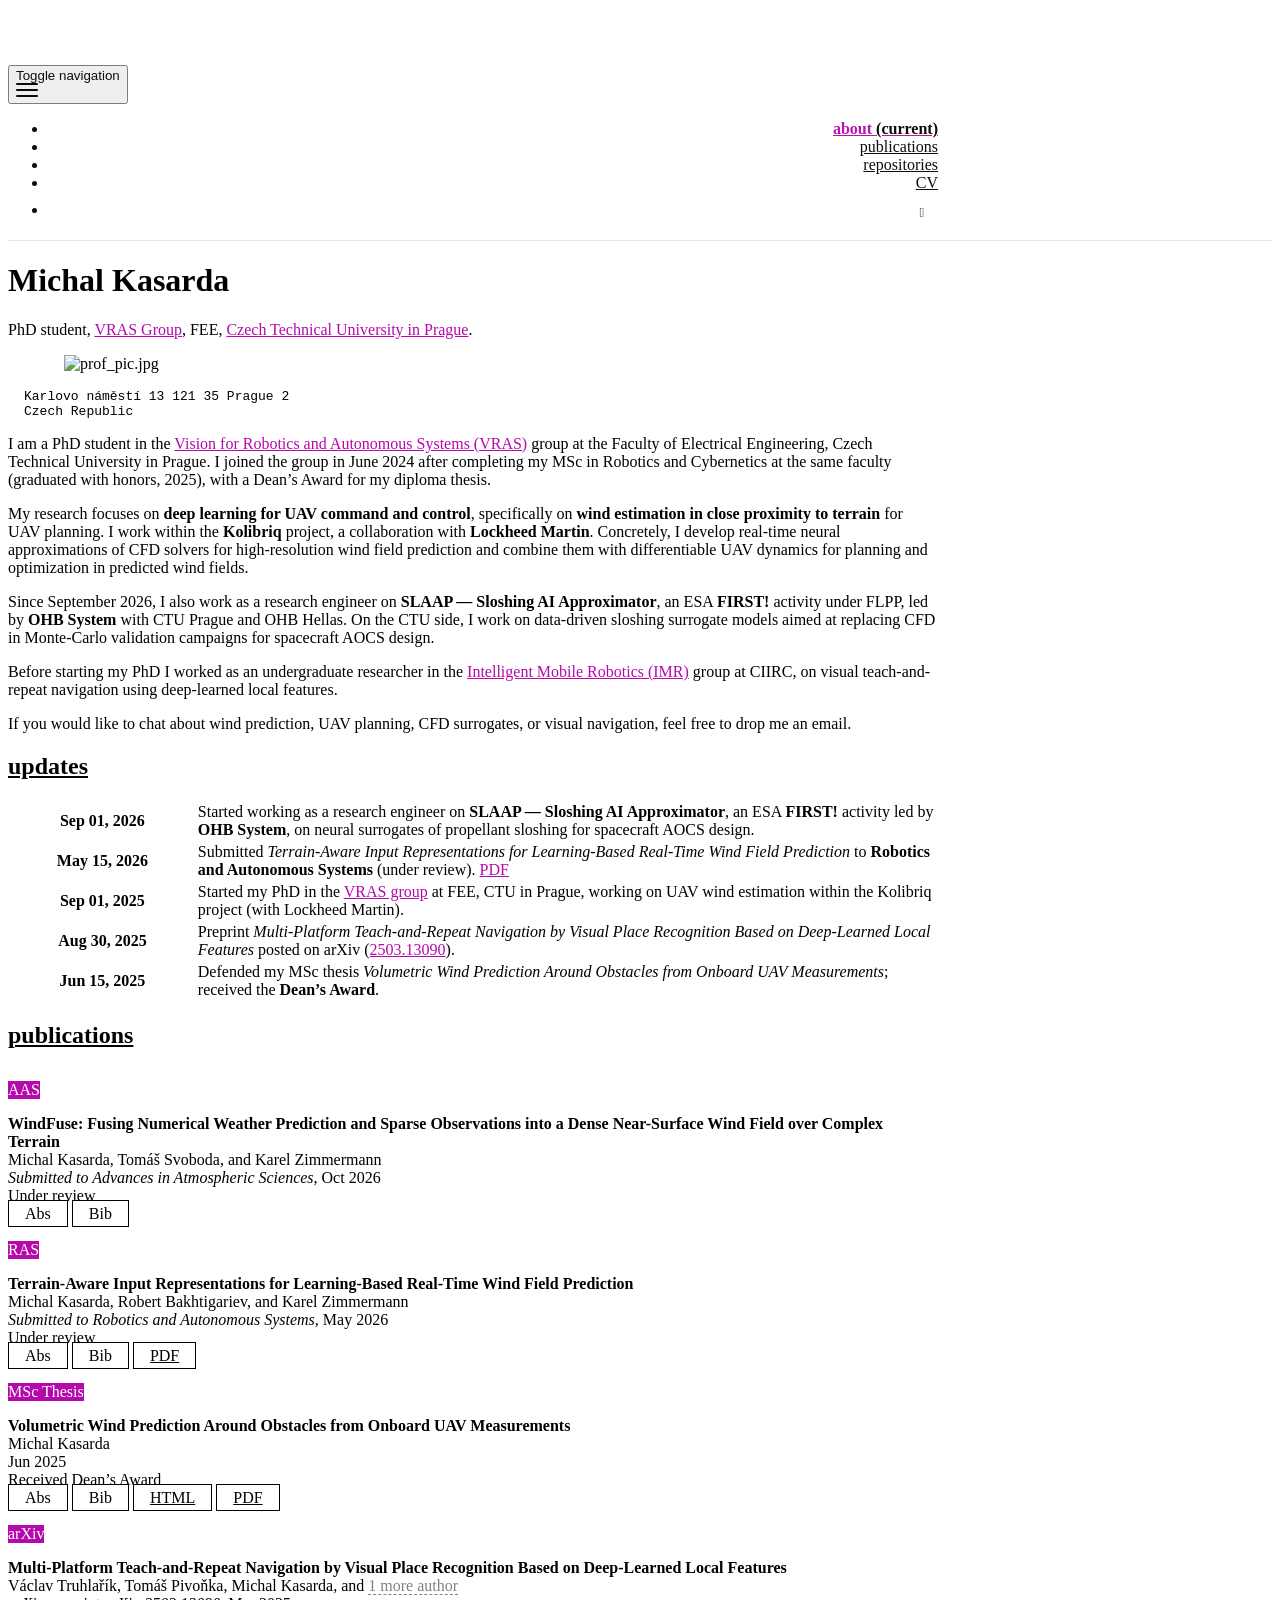
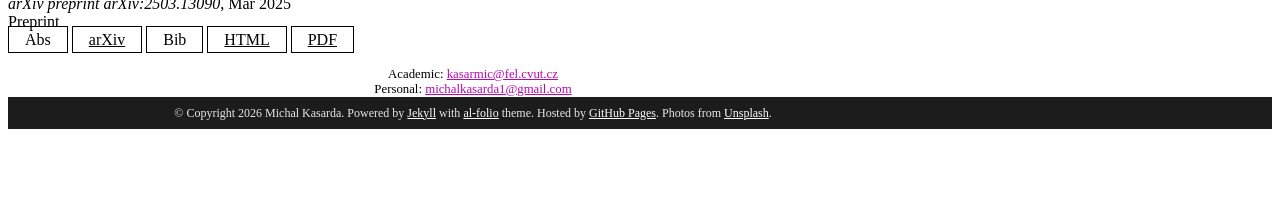
==== index.html @ 133dd602 "Deploying to gh-pages from @ michalkasarda/michalkasarda.github.io@eb714b2d579f7dad4c36d816444ac27ce" ====
<!DOCTYPE html> <html lang="en"> <head> <meta http-equiv="Content-Type" content="text/html; charset=UTF-8"> <meta charset="utf-8"> <meta name="viewport" content="width=device-width, initial-scale=1, shrink-to-fit=no"> <meta http-equiv="X-UA-Compatible" content="IE=edge"> <title> Michal Kasarda </title> <meta name="author" content="Michal Kasarda"> <meta name="description" content="PhD student at CTU Prague (VRAS group). I work on deep learning for UAV wind estimation in close proximity to terrain. "> <meta name="keywords" content="jekyll, jekyll-theme, academic-website, portfolio-website"> <meta http-equiv="Content-Security-Policy" content="default-src 'self'; script-src 'self' 'unsafe-inline' https:; style-src 'self' 'unsafe-inline' https:; img-src 'self' data: https:; font-src 'self' data: https:; media-src 'self' https:; frame-src 'self' https:; connect-src 'self' https:;"> <style>
  :root {
    --max-content-width: 930px;
  }
</style> <link rel="stylesheet" href="/assets/css/tailwind.css?v=50c64c15cbb9fd1ce6056fdb8bcb4b62"> <link defer rel="stylesheet" href="https://cdn.jsdelivr.net/npm/@fortawesome/fontawesome-free@7.2.0/css/all.min.css" integrity="sha256-MVopmdyC2tYTiJ8wlktf0uh0v4NgT+vNdyVFepi7Q0c=" crossorigin="anonymous"> <link defer rel="stylesheet" href="https://cdn.jsdelivr.net/npm/academicons@1.9.5/css/academicons.min.css" integrity="sha256-SzrCOBJbGVFMahewkgjwnApaV2+av1DwMAA+/QGLyZw=" crossorigin="anonymous"> <link defer rel="stylesheet" href="https://cdn.jsdelivr.net/npm/scholar-icons@1.0.3/css/scholar-icons.css" integrity="sha256-VY3hHVj/hNX3fYG6wtbA6TcKJQl7+FthzGSyIB64klY=" crossorigin="anonymous"> <link defer rel="stylesheet" type="text/css" href="https://fonts.googleapis.com/css?family=Roboto:300,400,500,700|Roboto+Slab:100,300,400,500,700|Material+Icons&amp;display=swap"> <link defer rel="stylesheet" href="/assets/css/jekyll-pygments-themes-github.css?v=591dab5a4e56573bf4ef7fd332894c99" media="" id="highlight_theme_light"> <link rel="shortcut icon" href="data:image/svg+xml,&lt;svg%20xmlns=%22http://www.w3.org/2000/svg%22%20viewBox=%220%200%20100%20100%22&gt;&lt;text%20y=%22.9em%22%20font-size=%2290%22&gt;%E2%9A%9B%EF%B8%8F&lt;/text&gt;&lt;/svg&gt;"> <link rel="stylesheet" href="/assets/css/main.css?v=f0b101217084a90093badfe99ff9a7d1"> <link rel="canonical" href="https://michalkasarda.github.io/"> <script src="/assets/js/theme.js?v=7af685e2ba20b37fef545c97b8064050"></script> <link defer rel="stylesheet" href="/assets/css/jekyll-pygments-themes-native.css?v=5847e5ed4a4568527aa6cfab446049ca" media="none" id="highlight_theme_dark"> <script>
    initTheme();
  </script> </head> <body class="fixed-top-nav "> <header> <nav id="navbar" class="navbar navbar-light navbar-expand-sm fixed-top" role="navigation"> <div class="container"> <button class="navbar-toggler collapsed navbar-toggler-main" type="button" data-nav-toggle="navbarNav" aria-controls="navbarNav" aria-expanded="false" aria-label="Toggle navigation"> <span class="sr-only">Toggle navigation</span> <span class="icon-bar top-bar"></span> <span class="icon-bar middle-bar"></span> <span class="icon-bar bottom-bar"></span> </button> <div class="collapse navbar-collapse navbar-collapse-main" id="navbarNav"> <ul class="navbar-nav navbar-menu-list flex-nowrap"> <li class="nav-item active"> <a class="nav-link" href="/">about <span class="sr-only">(current)</span> </a> </li> <li class="nav-item "> <a class="nav-link" href="/publications/">publications </a> </li> <li class="nav-item "> <a class="nav-link" href="/repositories/">repositories </a> </li> <li class="nav-item "> <a class="nav-link" href="/cv/">CV </a> </li> <li class="toggle-container"> <button id="light-toggle" type="button" title="Change theme" aria-label="Change color theme"> <i class="fa-half-sun-moon" id="light-toggle-system"></i> <i class="fa-solid fa-moon" id="light-toggle-dark"></i> <i class="fa-solid fa-sun" id="light-toggle-light"></i> </button> </li> </ul> </div> </div> </nav> <progress id="progress" value="0"> <div class="progress-container"> <span class="progress-bar"></span> </div> </progress> </header> <div class="container mt-5" role="main"> <div class="post"> <header class="post-header"> <h1 class="post-title"> <span class="font-weight-bold">Michal</span> Kasarda </h1> <p class="desc">PhD student, <a href="https://cyber.felk.cvut.cz/research/groups-teams/vras/" rel="external nofollow noopener" target="_blank">VRAS Group</a>, FEE, <a href="https://www.cvut.cz/en" rel="external nofollow noopener" target="_blank">Czech Technical University in Prague</a>.</p> </header> <article> <div class="profile float-right"> <figure> <picture> <source class="responsive-img-srcset" srcset="/assets/img/prof_pic-480.webp 480w,/assets/img/prof_pic-800.webp 800w,/assets/img/prof_pic-1400.webp 1400w," type="image/webp" sizes="(min-width: 930px) 270.0px, (min-width: 576px) 30vw, 95vw"> <img src="/assets/img/prof_pic.jpg?v=5d81c7f927c62423c0f17c6b9c31dbb3" class="img-fluid z-depth-1 rounded" width="100%" height="auto" alt="prof_pic.jpg" loading="eager" onerror="this.onerror=null; document.querySelectorAll('.responsive-img-srcset').forEach(function (n) { n.remove(); });"> </source></picture> </figure> <div class="more-info"> <p>Karlovo náměstí 13</p> <p>121 35 Prague 2</p> <p>Czech Republic</p> </div> </div> <div class="clearfix"> <p>I am a PhD student in the <a href="https://cyber.felk.cvut.cz/research/groups-teams/vras/" rel="external nofollow noopener" target="_blank">Vision for Robotics and Autonomous Systems (VRAS)</a> group at the Faculty of Electrical Engineering, Czech Technical University in Prague. I joined the group in June 2024 after completing my MSc in Robotics and Cybernetics at the same faculty (graduated with honors, 2025), with a Dean’s Award for my diploma thesis.</p> <p>My research focuses on <strong>deep learning for UAV command and control</strong>, specifically on <strong>wind estimation in close proximity to terrain</strong> for UAV planning. I work within the <strong>Kolibriq</strong> project, a collaboration with <strong>Lockheed Martin</strong>. Concretely, I develop real-time neural approximations of CFD solvers for high-resolution wind field prediction and combine them with differentiable UAV dynamics for planning and optimization in predicted wind fields.</p> <p>Since September 2026, I also work as a research engineer on <strong>SLAAP — Sloshing AI Approximator</strong>, an ESA <strong>FIRST!</strong> activity under FLPP, led by <strong>OHB System</strong> with CTU Prague and OHB Hellas. On the CTU side, I work on data-driven sloshing surrogate models aimed at replacing CFD in Monte-Carlo validation campaigns for spacecraft AOCS design.</p> <p>Before starting my PhD I worked as an undergraduate researcher in the <a href="https://imr.ciirc.cvut.cz/" rel="external nofollow noopener" target="_blank">Intelligent Mobile Robotics (IMR)</a> group at CIIRC, on visual teach-and-repeat navigation using deep-learned local features.</p> <p>If you would like to chat about wind prediction, UAV planning, CFD surrogates, or visual navigation, feel free to drop me an email.</p> </div> <h2> <a href="/news/" style="color: inherit">updates</a> </h2> <div class="news"> <div class="table-responsive" style="max-height: 60vw"> <table class="table table-sm table-borderless"> <tr> <th scope="row" style="width: 20%">Sep 01, 2026</th> <td> Started working as a research engineer on <strong>SLAAP — Sloshing AI Approximator</strong>, an ESA <strong>FIRST!</strong> activity led by <strong>OHB System</strong>, on neural surrogates of propellant sloshing for spacecraft AOCS design. </td> </tr> <tr> <th scope="row" style="width: 20%">May 15, 2026</th> <td> Submitted <em>Terrain-Aware Input Representations for Learning-Based Real-Time Wind Field Prediction</em> to <strong>Robotics and Autonomous Systems</strong> (under review). <a href="/assets/pdf/kasarda2026_terrain_aware_wind_features.pdf">PDF</a> </td> </tr> <tr> <th scope="row" style="width: 20%">Sep 01, 2025</th> <td> Started my PhD in the <a href="https://cyber.felk.cvut.cz/research/groups-teams/vras/" rel="external nofollow noopener" target="_blank">VRAS group</a> at FEE, CTU in Prague, working on UAV wind estimation within the Kolibriq project (with Lockheed Martin). </td> </tr> <tr> <th scope="row" style="width: 20%">Aug 30, 2025</th> <td> Preprint <em>Multi-Platform Teach-and-Repeat Navigation by Visual Place Recognition Based on Deep-Learned Local Features</em> posted on arXiv (<a href="https://arxiv.org/abs/2503.13090" rel="external nofollow noopener" target="_blank">2503.13090</a>). </td> </tr> <tr> <th scope="row" style="width: 20%">Jun 15, 2025</th> <td> Defended my MSc thesis <em>Volumetric Wind Prediction Around Obstacles from Onboard UAV Measurements</em>; received the <strong>Dean’s Award</strong>. </td> </tr> </table> </div> </div> <h2> <a href="/publications/" style="color: inherit">publications</a> </h2> <div class="publications"> <ol class="bibliography"> <li> <div class="row"> <div class="col col-sm-2 abbr"> <abbr class="badge rounded w-100">AAS</abbr> </div> <div id="kasarda2026windfuse" class="col-sm-8"> <div class="title">WindFuse: Fusing Numerical Weather Prediction and Sparse Observations into a Dense Near-Surface Wind Field over Complex Terrain</div> <div class="author"> Michal Kasarda, Tomáš Svoboda, and Karel Zimmermann </div> <div class="periodical"> <em>Submitted to Advances in Atmospheric Sciences</em>, Oct 2026 </div> <div class="periodical"> Under review </div> <div class="links"> <a class="abstract btn btn-sm z-depth-0" role="button">Abs</a> <a class="bibtex btn btn-sm z-depth-0" role="button">Bib</a> </div> <div class="abstract hidden"> <p>Near-surface winds over complex terrain remain challenging to predict accurately because kilometre-scale numerical weather prediction (NWP) models smooth out terrain-induced flow features, including ridge acceleration, wake formation, and channelling. Downscaling methods recover finer-scale terrain effects but inherit background forecast errors, while observation-based interpolation is limited by sparse measurements. This paper introduces WindFuse, a framework that combines numerical forecasts with local observations to reconstruct wind fields over areas spanning a few kilometres. A neural-network surrogate of computational fluid dynamics (CFD) maps terrain and forecast inflow to a dense, time-averaged, three-dimensional wind field within seconds on an embedded GPU. Exploiting the surrogate’s differentiability, WindFuse optimizes two inflow parameters, a wind-speed scaling factor and a wind-direction rotation, using gradient descent to minimize a three-dimensional variational (3D-Var)-type cost function balancing observational misfit against departures from the background forecast, weighted by ensemble spread. WindFuse is evaluated using synthetic CFD benchmarks, 79 days of observations from the 2017 Perdigão field campaign, and two airborne datasets.</p> </div> <div class="bibtex hidden"> <figure class="highlight"><pre><code class="language-bibtex" data-lang="bibtex"><span class="nc">@article</span><span class="p">{</span><span class="nl">kasarda2026windfuse</span><span class="p">,</span>
  <span class="na">title</span> <span class="p">=</span> <span class="s">{WindFuse: Fusing Numerical Weather Prediction and Sparse Observations into a Dense Near-Surface Wind Field over Complex Terrain}</span><span class="p">,</span>
  <span class="na">author</span> <span class="p">=</span> <span class="s">{Kasarda, Michal and Svoboda, Tom{\'a}{\v{s}} and Zimmermann, Karel}</span><span class="p">,</span>
  <span class="na">year</span> <span class="p">=</span> <span class="s">{2026}</span><span class="p">,</span>
  <span class="na">month</span> <span class="p">=</span> <span class="nv">oct</span><span class="p">,</span>
  <span class="na">journal</span> <span class="p">=</span> <span class="s">{Submitted to Advances in Atmospheric Sciences}</span><span class="p">,</span>
  <span class="na">note</span> <span class="p">=</span> <span class="s">{Under review}</span>
<span class="p">}</span></code></pre></figure> </div> </div> </div> </li> <li> <div class="row"> <div class="col col-sm-2 abbr"> <abbr class="badge rounded w-100">RAS</abbr> </div> <div id="kasarda2026terrain" class="col-sm-8"> <div class="title">Terrain-Aware Input Representations for Learning-Based Real-Time Wind Field Prediction</div> <div class="author"> Michal Kasarda, Robert Bakhtigariev, and Karel Zimmermann </div> <div class="periodical"> <em>Submitted to Robotics and Autonomous Systems</em>, May 2026 </div> <div class="periodical"> Under review </div> <div class="links"> <a class="abstract btn btn-sm z-depth-0" role="button">Abs</a> <a class="bibtex btn btn-sm z-depth-0" role="button">Bib</a> <a href="/assets/pdf/kasarda2026_terrain_aware_wind_features.pdf" class="btn btn-sm z-depth-0" role="button">PDF</a> </div> <div class="abstract hidden"> <p>Real-time, high-resolution wind field estimation is critical for autonomous UAV operation in complex near-ground environments. We propose two complementary input features for learning-based wind prediction: a flow incidence angle feature encoding the angular relationship between the incoming wind direction and the local terrain gradient, and a polar representation providing a continuous angular encoding of wind velocity. These features are architecture-agnostic and introduce an inductive bias that improves prediction accuracy with negligible computational overhead. We evaluate the proposed features on 3DNN, FNO, U-FNO, and U-Net across CFD simulations, UAV flight trajectories, and three near-surface mast campaigns. The flow incidence angle matches or improves the baseline on essentially every metric across all four architectures and all three settings; the polar encoding delivers larger gains on CFD and on the in-distribution Perdigão mast campaign but is sensitive to terrain-scale shift on the smaller Bolund and Askervein campaigns.</p> </div> <div class="bibtex hidden"> <figure class="highlight"><pre><code class="language-bibtex" data-lang="bibtex"><span class="nc">@article</span><span class="p">{</span><span class="nl">kasarda2026terrain</span><span class="p">,</span>
  <span class="na">title</span> <span class="p">=</span> <span class="s">{Terrain-Aware Input Representations for Learning-Based Real-Time Wind Field Prediction}</span><span class="p">,</span>
  <span class="na">author</span> <span class="p">=</span> <span class="s">{Kasarda, Michal and Bakhtigariev, Robert and Zimmermann, Karel}</span><span class="p">,</span>
  <span class="na">year</span> <span class="p">=</span> <span class="s">{2026}</span><span class="p">,</span>
  <span class="na">month</span> <span class="p">=</span> <span class="nv">may</span><span class="p">,</span>
  <span class="na">journal</span> <span class="p">=</span> <span class="s">{Submitted to Robotics and Autonomous Systems}</span><span class="p">,</span>
  <span class="na">note</span> <span class="p">=</span> <span class="s">{Under review}</span>
<span class="p">}</span></code></pre></figure> </div> </div> </div> </li> <li> <div class="row"> <div class="col col-sm-2 abbr"> <abbr class="badge rounded w-100">MSc Thesis</abbr> </div> <div id="kasarda2025volumetric" class="col-sm-8"> <div class="title">Volumetric Wind Prediction Around Obstacles from Onboard UAV Measurements</div> <div class="author"> Michal Kasarda </div> <div class="periodical"> Jun 2025 </div> <div class="periodical"> Received Dean’s Award </div> <div class="links"> <a class="abstract btn btn-sm z-depth-0" role="button">Abs</a> <a class="bibtex btn btn-sm z-depth-0" role="button">Bib</a> <a href="https://dspace.cvut.cz/entities/publication/aac5073c-262e-4974-aaa8-a8f4b8ee7bde" class="btn btn-sm z-depth-0" role="button" rel="external nofollow noopener" target="_blank">HTML</a> <a href="https://dspace.cvut.cz/entities/publication/aac5073c-262e-4974-aaa8-a8f4b8ee7bde" class="btn btn-sm z-depth-0" role="button" rel="external nofollow noopener" target="_blank">PDF</a> </div> <div class="abstract hidden"> <p>Real-time neural approximation of CFD solvers for high-resolution urban wind field prediction. Includes a fully differentiable UAV dynamics and control model for planning and optimization in predicted wind fields.</p> </div> <div class="bibtex hidden"> <figure class="highlight"><pre><code class="language-bibtex" data-lang="bibtex"><span class="nc">@mastersthesis</span><span class="p">{</span><span class="nl">kasarda2025volumetric</span><span class="p">,</span>
  <span class="na">title</span> <span class="p">=</span> <span class="s">{Volumetric Wind Prediction Around Obstacles from Onboard UAV Measurements}</span><span class="p">,</span>
  <span class="na">author</span> <span class="p">=</span> <span class="s">{Kasarda, Michal}</span><span class="p">,</span>
  <span class="na">year</span> <span class="p">=</span> <span class="s">{2025}</span><span class="p">,</span>
  <span class="na">month</span> <span class="p">=</span> <span class="nv">jun</span><span class="p">,</span>
  <span class="na">school</span> <span class="p">=</span> <span class="s">{Faculty of Electrical Engineering, Czech Technical University in Prague}</span><span class="p">,</span>
  <span class="na">type</span> <span class="p">=</span> <span class="s">{Master's thesis}</span><span class="p">,</span>
  <span class="na">note</span> <span class="p">=</span> <span class="s">{Received Dean's Award}</span><span class="p">,</span>
<span class="p">}</span></code></pre></figure> </div> </div> </div> </li> <li> <div class="row"> <div class="col col-sm-2 abbr"> <abbr class="badge rounded w-100">arXiv</abbr> </div> <div id="truhlarik2025teachrepeat" class="col-sm-8"> <div class="title">Multi-Platform Teach-and-Repeat Navigation by Visual Place Recognition Based on Deep-Learned Local Features</div> <div class="author"> Václav Truhlařík, Tomáš Pivoňka, Michal Kasarda, and <span class="more-authors" title="click to view 1 more author" onclick=" var element=this; element.setAttribute('title', ''); var more_authors_text=element.textContent == '1 more author' ? 'Libor Přeučil' : '1 more author'; var cursorPosition=0; var textAdder=setInterval(function(){ element.innerHTML = more_authors_text.substring(0, cursorPosition + 1); if (++cursorPosition == more_authors_text.length){ clearInterval(textAdder); } }, '10'); ">1 more author</span> </div> <div class="periodical"> <em>arXiv preprint arXiv:2503.13090</em>, Mar 2025 </div> <div class="periodical"> Preprint </div> <div class="links"> <a class="abstract btn btn-sm z-depth-0" role="button">Abs</a> <a href="http://arxiv.org/abs/2503.13090" class="btn btn-sm z-depth-0" role="button" rel="external nofollow noopener" target="_blank">arXiv</a> <a class="bibtex btn btn-sm z-depth-0" role="button">Bib</a> <a href="https://arxiv.org/abs/2503.13090" class="btn btn-sm z-depth-0" role="button" rel="external nofollow noopener" target="_blank">HTML</a> <a href="https://arxiv.org/pdf/2503.13090v1" class="btn btn-sm z-depth-0" role="button" rel="external nofollow noopener" target="_blank">PDF</a> </div> <div class="abstract hidden"> <p>A teach-and-repeat navigation method that introduces a novel approach for computing lateral and rotational offsets between the current image captured from the robot’s pose and the query image, evaluated across multiple robotic platforms operating outdoors.</p> </div> <div class="bibtex hidden"> <figure class="highlight"><pre><code class="language-bibtex" data-lang="bibtex"><span class="nc">@article</span><span class="p">{</span><span class="nl">truhlarik2025teachrepeat</span><span class="p">,</span>
  <span class="na">title</span> <span class="p">=</span> <span class="s">{Multi-Platform Teach-and-Repeat Navigation by Visual Place Recognition Based on Deep-Learned Local Features}</span><span class="p">,</span>
  <span class="na">author</span> <span class="p">=</span> <span class="s">{Truhla{\v{r}}{\'i}k, V{\'a}clav and Pivo{\v{n}}ka, Tom{\'a}{\v{s}} and Kasarda, Michal and P{\v{r}}eu{\v{c}}il, Libor}</span><span class="p">,</span>
  <span class="na">year</span> <span class="p">=</span> <span class="s">{2025}</span><span class="p">,</span>
  <span class="na">month</span> <span class="p">=</span> <span class="nv">mar</span><span class="p">,</span>
  <span class="na">journal</span> <span class="p">=</span> <span class="s">{arXiv preprint arXiv:2503.13090}</span><span class="p">,</span>
  <span class="na">archiveprefix</span> <span class="p">=</span> <span class="s">{arXiv}</span><span class="p">,</span>
  <span class="na">primaryclass</span> <span class="p">=</span> <span class="s">{cs.RO}</span><span class="p">,</span>
  <span class="na">note</span> <span class="p">=</span> <span class="s">{Preprint}</span>
<span class="p">}</span></code></pre></figure> </div> </div> </div> </li> </ol> </div> <div class="social"> <div class="contact-icons"> <a href="/assets/pdf/cv.pdf" title="Cv pdf"><i class="ai ai-cv"></i></a> <a href="mailto:kasarmic@fel.cvut.cz" title="Email"><i class="fa-solid fa-envelope"></i></a> <a href="https://github.com/michalkasarda" title="Github username" rel="external nofollow noopener" target="_blank"><i class="fa-brands fa-github"></i></a> <a href="https://orcid.org/0009-0004-1468-2409" title="Orcid id" rel="external nofollow noopener" target="_blank"><i class="ai ai-orcid"></i></a> <a href="https://www.linkedin.com/in/michal-kasarda-b1a12b397" title="Linkedin username" rel="external nofollow noopener" target="_blank"><i class="fa-brands fa-linkedin"></i></a> <a href="/feed.xml" title="Rss icon"><i class="fa-solid fa-square-rss"></i></a> </div> <div class="contact-note">Academic: <a href="mailto:kasarmic@fel.cvut.cz">kasarmic@fel.cvut.cz</a><br> Personal: <a href="mailto:michalkasarda1@gmail.com">michalkasarda1@gmail.com</a> </div> </div> </article> </div> </div> <footer class="fixed-bottom" role="contentinfo"> <div class="container mt-0"> © Copyright 2026 Michal Kasarda. Powered by <a href="https://jekyllrb.com/" target="_blank" rel="external nofollow noopener">Jekyll</a> with <a href="https://github.com/alshedivat/al-folio" rel="external nofollow noopener" target="_blank">al-folio</a> theme. Hosted by <a href="https://pages.github.com/" target="_blank" rel="external nofollow noopener">GitHub Pages</a>. Photos from <a href="https://unsplash.com" target="_blank" rel="external nofollow noopener">Unsplash</a>. </div> </footer> <script>
  window.alFolio = {
    compatBootstrap: false
  };
</script> <script src="/assets/js/nav-toggle.js?v=141bd79a73ebc0f0b6ea58e440ae79fc"></script> <script defer src="https://cdn.jsdelivr.net/npm/masonry-layout@4.2.2/dist/masonry.pkgd.min.js" integrity="sha256-Nn1q/fx0H7SNLZMQ5Hw5JLaTRZp0yILA/FRexe19VdI=" crossorigin="anonymous"></script> <script defer src="https://cdn.jsdelivr.net/npm/imagesloaded@5.0.0/imagesloaded.pkgd.min.js" integrity="sha256-htrLFfZJ6v5udOG+3kNLINIKh2gvoKqwEhHYfTTMICc=" crossorigin="anonymous"></script> <script defer src="/assets/js/masonry.js?v=e49affc7bd2646f6acdad1dbe02c2359" type="text/javascript"></script> <script defer type="text/javascript" id="MathJax-script" src="https://cdn.jsdelivr.net/npm/mathjax@3.2.2/es5/tex-mml-chtml.js" integrity="sha256-MASABpB4tYktI2Oitl4t+78w/lyA+D7b/s9GEP0JOGI=" crossorigin="anonymous"></script> <script src="/assets/al_math/js/mathjax-setup.js"></script> <script defer src="https://cdnjs.cloudflare.com/polyfill/v3/polyfill.min.js?features=es6" crossorigin="anonymous"></script> <script src="/assets/js/tooltips-setup.js?v=fe487e99db6c43751e6e7bdb2d6a0611"></script> <script src="/assets/js/no_defer.js?v=53b1b1a645525975c963ce8bf8bfefcf"></script> <script defer src="/assets/js/common.js?v=87baac90f765f2f3362dcf6aaf312a8a"></script> <script defer src="/assets/js/copy_code.js?v=c8a01c11a92744d44b093fc3bda915df" type="text/javascript"></script> <script defer src="/assets/js/jupyter_new_tab.js?v=896d254890d9b47f0281f63bfccf0dee"></script> <script async src="https://d1bxh8uas1mnw7.cloudfront.net/assets/embed.js"></script> <script async src="https://badge.dimensions.ai/badge.js"></script> <script defer src="https://cdn.jsdelivr.net/npm/medium-zoom@1.1.0/dist/medium-zoom.min.js" integrity="sha256-ZgMyDAIYDYGxbcpJcfUnYwNevG/xi9OHKaR/8GK+jWc=" crossorigin="anonymous"></script> <script defer src="/assets/al_img_tools/js/zoom.js"></script> <script defer src="/assets/js/progress-bar.js?v=499464c5c63ced6cf7ad62509f1e2610" type="text/javascript"></script> <script src="https://cdn.jsdelivr.net/npm/vanilla-back-to-top@7.2.1/dist/vanilla-back-to-top.min.js" integrity="sha256-uMJJ3EoTyfRBoTbR+lrfu1uRQ87RZG8AR3cVNuQVeFg=" crossorigin="anonymous"></script> <script>
    addBackToTop();
  </script> </body> </html>
---- assets/css/main.css ----
﻿:root{color-scheme:light;--global-bg-color: #ffffff;--global-code-bg-color: rgba(181, 9, 172, 0.05);--global-text-color: #000000;--global-text-color-light: #828282;--global-theme-color: #b509ac;--global-hover-color: #b509ac;--global-hover-text-color: #ffffff;--global-footer-bg-color: #1c1c1d;--global-footer-text-color: #e8e8e8;--global-footer-link-color: #ffffff;--global-distill-app-color: #828282;--global-divider-color: rgba(0, 0, 0, 0.1);--global-card-bg-color: #ffffff;--global-highlight-color: #b71c1c;--global-back-to-top-bg-color: rgba( 0, 0, 0, 0.4 );--global-back-to-top-text-color: #ffffff;--global-newsletter-bg-color: #ffffff;--global-newsletter-text-color: #000000;--global-tip-block: #42b983;--global-tip-block-bg: #e2f5ec;--global-tip-block-text: #215d42;--global-tip-block-title: #359469;--global-warning-block: #e7c000;--global-warning-block-bg: #fff8d8;--global-warning-block-text: #6b5900;--global-warning-block-title: #b29400;--global-danger-block: #c00;--global-danger-block-bg: #ffe0e0;--global-danger-block-text: #600;--global-danger-block-title: #c00}:root #light-toggle-system{display:inline-block}:root #light-toggle-dark{display:none}:root #light-toggle-light{display:none}html[data-theme=dark]{color-scheme:dark;--global-bg-color: #1c1c1d;--global-code-bg-color: #2c3237;--global-text-color: #e8e8e8;--global-text-color-light: #828282;--global-theme-color: #2698ba;--global-hover-color: #2698ba;--global-hover-text-color: #ffffff;--global-footer-bg-color: #e8e8e8;--global-footer-text-color: #1c1c1d;--global-footer-link-color: #000000;--global-distill-app-color: #e8e8e8;--global-divider-color: #424246;--global-card-bg-color: #212529;--global-back-to-top-bg-color: rgba( 255, 255, 255, 0.5 );--global-back-to-top-text-color: #000000;--global-newsletter-bg-color: #e8e8e8;--global-newsletter-text-color: #1c1c1d;--global-tip-block: #42b983;--global-tip-block-bg: #215d42;--global-tip-block-text: #beffe2;--global-tip-block-title: #e2f5ec;--global-warning-block: #e7c000;--global-warning-block-bg: #6b5900;--global-warning-block-text: #fff2af;--global-warning-block-title: #fff8d8;--global-danger-block: #c00;--global-danger-block-bg: #600;--global-danger-block-text: #ffb9b9;--global-danger-block-title: #ffe0e0}html[data-theme-setting=dark] #light-toggle-system{display:none}html[data-theme-setting=dark] #light-toggle-dark{display:inline-block}html[data-theme-setting=dark] #light-toggle-light{display:none}html[data-theme-setting=light] #light-toggle-system{display:none}html[data-theme-setting=light] #light-toggle-dark{display:none}html[data-theme-setting=light] #light-toggle-light{display:inline-block}.fa-half-sun-moon{position:relative;display:inline-block;--fa-font: var(--fa-font-solid);speak:none;font-style:normal;font-variant:normal;text-rendering:auto;-webkit-font-smoothing:antialiased;-moz-osx-font-smoothing:grayscale;width:1em;height:1em}.fa-half-sun-moon::before,.fa-half-sun-moon::after{content:"";position:absolute;inset:0;top:-0.5px;bottom:-0.5px;text-align:center;line-height:1em;clip-path:polygon(0 0, 100% 0, 100% 100%, 0 100%);font:var(--fa-font)}.fa-half-sun-moon::before{content:"";color:var(--global-text-color);clip-path:polygon(0 0, calc(50% - 0.5px) 0, calc(50% - 0.5px) 100%, 0 100%)}.fa-half-sun-moon::after{content:"";color:var(--global-text-color);clip-path:polygon(calc(50% + 0.5px) 0, 100% 0, 100% 100%, calc(50% + 0.5px) 100%);right:-1.5px;transform:translateX(-1px)}#light-toggle:hover .fa-half-sun-moon::before{color:var(--global-theme-color)}#light-toggle:hover .fa-half-sun-moon::after{color:var(--global-theme-color)}body{padding-bottom:70px;color:var(--global-text-color);background-color:var(--global-bg-color)}body h1,body h2,body h3,body h4,body h5,body h6{scroll-margin-top:66px}body.fixed-top-nav{padding-top:57px}.container{max-width:930px}.profile img{width:100%}p,h1,h2,h3,h4,h5,h6,em,div,li,span,strong{color:var(--global-text-color)}hr{border-top:1px solid var(--global-divider-color)}table:not(.table) td,table:not(.table) th{font-size:1rem;padding:.45rem 1rem .45rem 0;border-top:1px solid var(--global-divider-color)}table:not(.table) th{font-weight:600}a,table.table a{color:var(--global-theme-color)}a:hover,table.table a:hover{color:var(--global-theme-color);text-decoration:underline}a:hover:after :not(.nav-item.dropdown),table.table a:hover:after :not(.nav-item.dropdown){width:100%}.table-dark{background-color:rgba(0,0,0,0)}blockquote{background:var(--global-bg-color);border-left:5px solid var(--global-theme-color);margin:1.5em 0;padding:1em;font-size:1.2rem}blockquote p{margin-bottom:0}blockquote.block-tip{border-color:var(--global-tip-block);background-color:var(--global-tip-block-bg)}blockquote.block-tip em,blockquote.block-tip li,blockquote.block-tip p,blockquote.block-tip strong{color:var(--global-tip-block-text)}blockquote.block-tip a,blockquote.block-tip h1,blockquote.block-tip h2,blockquote.block-tip h3,blockquote.block-tip h4,blockquote.block-tip h5,blockquote.block-tip h6{color:var(--global-tip-block-title)}blockquote.block-warning{border-color:var(--global-warning-block);background-color:var(--global-warning-block-bg)}blockquote.block-warning em,blockquote.block-warning li,blockquote.block-warning p,blockquote.block-warning strong{color:var(--global-warning-block-text)}blockquote.block-warning a,blockquote.block-warning h1,blockquote.block-warning h2,blockquote.block-warning h3,blockquote.block-warning h4,blockquote.block-warning h5,blockquote.block-warning h6{color:var(--global-warning-block-title)}blockquote.block-danger{border-color:var(--global-danger-block);background-color:var(--global-danger-block-bg)}blockquote.block-danger em,blockquote.block-danger li,blockquote.block-danger p,blockquote.block-danger strong{color:var(--global-danger-block-text)}blockquote.block-danger a,blockquote.block-danger h1,blockquote.block-danger h2,blockquote.block-danger h3,blockquote.block-danger h4,blockquote.block-danger h5,blockquote.block-danger h6{color:var(--global-danger-block-title)}.navbar{box-shadow:none;border-bottom:1px solid var(--global-divider-color);background-color:var(--global-bg-color);opacity:.95}.navbar .navbar-collapse-main{justify-content:flex-end;text-align:right}.navbar .navbar-menu-list{margin-left:auto}@media(max-width: 575.98px){.navbar .navbar-toggler-main{margin-left:auto}.navbar .navbar-collapse-main{text-align:left}.navbar .navbar-menu-list{margin-left:0;align-items:flex-start;width:100%}}.navbar .dropdown-menu{background-color:var(--global-bg-color);border:1px solid var(--global-divider-color)}.navbar .dropdown-menu a:not(.active){color:var(--global-text-color)}.navbar .dropdown-menu a:hover{color:var(--global-hover-color)}.dropdown-item{color:var(--global-text-color)}.dropdown-item:hover{color:var(--global-hover-color);background-color:var(--global-bg-color)}.dropdown-item.active,.dropdown-item:active{background-color:var(--global-hover-color);color:var(--global-hover-text-color) !important}.dropdown-item.active:hover,.dropdown-item:active:hover{color:var(--global-hover-text-color)}.navbar.navbar-light a:hover{text-decoration:none}.navbar.navbar-light .navbar-brand{color:var(--global-text-color)}.navbar.navbar-light .navbar-nav .nav-item .nav-link{color:var(--global-text-color)}.navbar.navbar-light .navbar-nav .nav-item .nav-link:hover{color:var(--global-hover-color)}.navbar.navbar-light .navbar-nav .nav-item.active>.nav-link{background-color:inherit;font-weight:bolder;color:var(--global-theme-color)}.navbar.navbar-light .navbar-nav .nav-item.active>.nav-link:hover{color:var(--global-hover-color)}.navbar.navbar-light .navbar-brand.social{padding-bottom:0;padding-top:0;font-size:1.7rem}.navbar.navbar-light .navbar-brand.social a img{width:1.7rem;height:1.7rem;margin-bottom:.5rem}.navbar.navbar-light .navbar-brand.social a svg{width:1.7rem;height:1.7rem;margin-bottom:.5rem}.navbar.navbar-light .navbar-brand.social a svg image{width:1.7rem;height:1.7rem}.navbar.navbar-light .navbar-brand.social a i::before{color:var(--global-text-color);transition-property:all .2s ease-in-out}.navbar.navbar-light .navbar-brand.social a:hover i::before{color:var(--global-theme-color)}.navbar-toggler .icon-bar{display:block;width:22px;height:2px;background-color:var(--global-text-color);border-radius:1px;margin-bottom:4px;transition:all .2s}.navbar-toggler .top-bar{transform:rotate(45deg);transform-origin:10% 10%}.navbar-toggler .middle-bar{opacity:0}.navbar-toggler .bottom-bar{transform:rotate(-45deg);transform-origin:10% 90%}.navbar-toggler.collapsed .top-bar{transform:rotate(0)}.navbar-toggler.collapsed .middle-bar{opacity:1}.navbar-toggler.collapsed .bottom-bar{transform:rotate(0)}#light-toggle{padding:0;border:0;background-color:inherit;color:var(--global-text-color);cursor:pointer;width:2rem;height:2rem;display:inline-flex;align-items:center;justify-content:center}#light-toggle:hover{color:var(--global-hover-color)}@media(min-width: 576px){#light-toggle{transform:translateY(4px)}}#search-toggle{padding:0;border:0;background-color:inherit;color:var(--global-text-color);cursor:pointer}#search-toggle:hover{color:var(--global-hover-color)}footer.fixed-bottom{background-color:var(--global-footer-bg-color);font-size:.75rem}footer.fixed-bottom .container{color:var(--global-footer-text-color);padding-top:9px;padding-bottom:8px;text-align:center}footer.fixed-bottom a{color:var(--global-footer-link-color)}footer.fixed-bottom a:hover{color:var(--global-theme-color);text-decoration:none}.header-bar{border-bottom:1px solid var(--global-divider-color);text-align:center;padding-top:2rem;padding-bottom:3rem}.header-bar h1{color:var(--global-theme-color);font-size:5rem}.tag-category-list{border-bottom:1px solid var(--global-divider-color);text-align:center;padding-top:1rem}.tag-category-list ul{justify-content:center;display:flow-root}.tag-category-list ul p,.tag-category-list ul li{list-style:none;display:inline-block;padding:1rem .5rem;color:var(--global-text-color-light)}.post-list{margin:0;margin-bottom:40px;padding:0}.post-list li{border-bottom:1px solid var(--global-divider-color);list-style:none;padding-top:2rem;padding-bottom:2rem}.post-list li .post-meta{color:var(--global-text-color-light);font-size:.875rem;margin-bottom:0}.post-list li .post-tags{color:var(--global-text-color-light);font-size:.875rem;padding-top:.25rem;padding-bottom:0}.post-list li a{color:var(--global-text-color);text-decoration:none}.post-list li a:hover{color:var(--global-theme-color)}.af-pagination,.pagination{display:flex;justify-content:center;padding-left:0;margin-top:1.25rem;margin-bottom:1.5rem;list-style:none}.af-page-link{position:relative;display:block;margin-left:-1px;line-height:1.25;color:var(--global-text-color);background-color:var(--global-bg-color);border:1px solid var(--global-divider-color);padding:.75rem 1.15rem}.af-page-link:hover{color:#000;text-decoration:none;background-color:color-mix(in srgb, var(--global-theme-color) 10%, transparent)}.af-page-item:first-child .af-page-link{margin-left:0;border-top-left-radius:.3rem;border-bottom-left-radius:.3rem}.af-page-item:last-child .af-page-link{border-top-right-radius:.3rem;border-bottom-right-radius:.3rem}.af-page-item.active .af-page-link{color:#fff;background-color:var(--global-theme-color);border-color:var(--global-theme-color)}.af-page-item.active .af-page-link:hover{background-color:var(--global-theme-color)}.af-page-item.disabled .af-page-link{color:var(--global-text-color-light);pointer-events:none;background-color:var(--global-bg-color)}.post .post-meta{color:var(--global-text-color-light);font-size:.875rem;margin-bottom:0}.post .post-tags{color:var(--global-text-color-light);font-size:.875rem;padding-top:.25rem;padding-bottom:1rem}.post .post-tags a{color:var(--global-text-color-light);text-decoration:none}.post .post-tags a:hover{color:var(--global-theme-color)}.featured-posts a{color:var(--global-text-color-light);text-decoration:none}.featured-posts a .card-text{overflow:hidden;text-overflow:ellipsis;white-space:nowrap}.featured-posts a:hover{color:var(--global-theme-color)}.featured-posts a:hover .card-title{color:var(--global-theme-color)}.featured-posts .post-meta{color:var(--global-text-color-light);font-size:.875rem;margin-bottom:0;padding-top:.5rem}.post-description{margin-bottom:2rem;font-size:.875rem}.post-description a{color:inherit}.post-description a:hover{color:var(--global-theme-color);text-decoration:none}.publications{margin-top:2rem}.publications h1{color:var(--global-theme-color);font-size:2rem;text-align:center;margin-top:1em;margin-bottom:1em}.publications h2{margin-bottom:1rem}.publications h2 span{font-size:1.5rem}.publications h2.bibliography{color:var(--global-divider-color);border-top:1px solid var(--global-divider-color);padding-top:1rem;margin-top:2rem;text-align:right}.publications ol.bibliography{list-style:none;padding:0;margin-top:0}.publications ol.bibliography li{margin-bottom:1rem}.publications ol.bibliography li .preview{display:inline-block}.publications ol.bibliography li .abbr{margin-bottom:.5rem}.publications ol.bibliography li .abbr abbr{display:inline-block;background-color:var(--global-theme-color);margin-bottom:.5rem;color:var(--global-card-bg-color) !important}.publications ol.bibliography li .abbr abbr a{color:#fff}.publications ol.bibliography li .abbr abbr a:hover{text-decoration:none}.publications ol.bibliography li .abbr .award{color:var(--global-theme-color) !important;border:1px solid var(--global-theme-color)}.publications ol.bibliography li .title{font-weight:bolder}.publications ol.bibliography li .author a{border-bottom:1px dashed var(--global-theme-color)}.publications ol.bibliography li .author a:hover{border-bottom-style:solid;text-decoration:none}.publications ol.bibliography li .author>em{border-bottom:1px solid;font-style:normal}.publications ol.bibliography li .author>span.more-authors{color:var(--global-text-color-light);border-bottom:1px dashed var(--global-text-color-light);cursor:pointer}.publications ol.bibliography li .author>span.more-authors:hover{color:var(--global-text-color);border-bottom:1px dashed var(--global-text-color)}.publications ol.bibliography li .links a.btn{color:var(--global-text-color);border:1px solid var(--global-text-color);padding-left:1rem;padding-right:1rem;padding-top:.25rem;padding-bottom:.25rem;margin-left:0}.publications ol.bibliography li .links a.btn:hover{color:var(--global-theme-color);border-color:var(--global-theme-color)}.publications ol.bibliography li .links a.award.btn{border-color:var(--global-highlight-color)}.publications ol.bibliography li .hidden{font-size:.875rem;max-height:0px;overflow:hidden;text-align:justify;transition-property:.15s ease;-moz-transition:.15s ease;-ms-transition:.15s ease;-o-transition:.15s ease;transition:all .15s ease}.publications ol.bibliography li .hidden p{line-height:1.4em;margin:10px}.publications ol.bibliography li .hidden pre{font-size:1em;line-height:1.4em;padding:10px}.publications ol.bibliography li .hidden.open{max-height:100em;transition-property:.15s ease;-moz-transition:.15s ease;-ms-transition:.15s ease;-o-transition:.15s ease;transition:all .15s ease}.publications ol.bibliography li div.abstract.hidden{border:dashed 1px var(--global-bg-color)}.publications ol.bibliography li div.abstract.hidden.open{border-color:var(--global-text-color)}.publications ol.bibliography div.award.hidden{border:dashed 1px var(--global-bg-color)}.publications ol.bibliography div.award.hidden.open{border-color:var(--global-highlight-color)}.citation,.citation-number{color:var(--global-theme-color)}ul.task-list{list-style-type:none}ul.task-list>li ul{padding-inline-start:1.5rem}ul.task-list input[type=checkbox]{margin:.275rem .5rem .5rem -1rem;vertical-align:middle}.equation{margin-bottom:1rem;text-align:center}.caption{font-size:.875rem;margin-top:.75rem;margin-bottom:1.5rem;text-align:center}.card{background-color:var(--global-card-bg-color)}.card .card-img{width:100%;padding-top:1.25rem}.card .card-title{color:var(--global-text-color)}.card .card-body{padding:1.25rem 1.25rem 1.25rem 1.25rem}.hoverable{transition:transform .22s ease,box-shadow .22s ease}.hoverable:hover{transform:translateY(-4px);box-shadow:0 10px 22px rgba(0,0,0,.12),0 4px 10px rgba(0,0,0,.1)}@media(prefers-reduced-motion: reduce){.hoverable{transition:none}.hoverable:hover{transform:none}}.profile{width:100%}.profile .more-info{margin-bottom:5px;margin-top:5px;font-family:monospace}.profile .more-info p{display:inline-block;margin:0}.profile.float-right{margin-left:1rem}.profile.float-left{margin-right:1rem}@media(min-width: 576px){.profile{width:30%}.profile .address p{display:block}}.cv{margin-bottom:40px}.cv .card{background-color:var(--global-card-bg-color);border:1px solid var(--global-divider-color)}.cv .card .list-group-item{background-color:inherit;border-color:var(--global-divider-color)}.cv .card .list-group-item .badge{color:var(--global-card-bg-color) !important;background-color:var(--global-theme-color) !important}.date-column{width:75px;transform:translateX(-15px) translateY(-5px)}.projects a{text-decoration:none}.projects a:hover .card-title{color:var(--global-theme-color)}.projects .card img{width:100%}.projects .col{padding-bottom:1rem}.projects .grid-item{width:250px;margin-bottom:10px}.projects h2.category{color:var(--global-divider-color);border-bottom:1px solid var(--global-divider-color);padding-top:.5rem;margin-top:2rem;margin-bottom:1rem;text-align:right}@media(min-width: 768px){.repo{max-width:50%}}.social{text-align:center}.social .contact-icons{font-size:4rem}.social .contact-icons a img{width:3.2rem;height:3.2rem;margin-bottom:1rem}.social .contact-icons a svg{width:3.5rem;height:4rem;margin-bottom:.5rem}.social .contact-icons a svg image{width:3.5rem;height:3.5rem}.social .contact-icons a i::before{color:var(--global-text-color);transition-property:all .2s ease-in-out}.social .contact-icons a:hover{text-decoration:none}.social .contact-icons a:hover i::before{color:var(--global-theme-color)}.social .contact-note{font-size:.8rem}.distill a:hover{border-bottom-color:var(--global-theme-color);text-decoration:none}figure.highlight{margin:0 0 1rem;overflow-x:auto;-webkit-overflow-scrolling:touch}figure.highlight pre{white-space:pre;word-wrap:normal;overflow-x:auto;-webkit-overflow-scrolling:touch}pre{color:var(--global-theme-color);background-color:var(--global-code-bg-color);border-radius:6px;padding:6px 12px;overflow-x:auto;-webkit-overflow-scrolling:touch;white-space:pre;word-wrap:normal}pre pre,pre code{background-color:rgba(0,0,0,0);border-radius:0;margin-bottom:0;padding:0;white-space:inherit}code{color:var(--global-theme-color);background-color:var(--global-code-bg-color);border-radius:3px;padding:3px 3px;white-space:normal;word-wrap:break-word}:not(pre)>code{font-size:.82em;font-weight:400;padding:2px 4px}progress{position:fixed;left:0;top:56px;z-index:10;width:100%;height:1px;-webkit-appearance:none;-moz-appearance:none;appearance:none;border:none;background-color:rgba(0,0,0,0);color:var(--global-theme-color)}progress::-webkit-progress-bar{background-color:rgba(0,0,0,0)}progress::-webkit-progress-value{background-color:var(--global-theme-color)}progress::-moz-progress-bar{background-color:var(--global-theme-color)}.progress-container{width:100%;background-color:rgba(0,0,0,0);position:fixed;top:56px;left:0;height:5px;display:block}.progress-bar{background-color:var(--global-theme-color);width:0%;display:block;height:inherit}html.transition,html.transition *,html.transition *:before,html.transition *:after{transition-property:color,background-color,border-color,fill,stroke,box-shadow !important;transition-duration:240ms !important;transition-timing-function:ease !important;transition-delay:0 !important}.code-display-wrapper{position:relative}.code-display-wrapper .copy{background:var(--global-card-bg-color);border-color:var(--global-bg-color);border-radius:.3rem;border-style:none;color:var(--global-text-color);font-size:medium;opacity:0;position:absolute;right:.2rem;top:.2rem}.code-display-wrapper:active .copy,.code-display-wrapper:focus .copy,.code-display-wrapper:hover .copy{color:var(--global-hover-color);opacity:1}.af-table-shell{margin:1.1rem 0 1.4rem}.af-table-toolbar{display:flex;flex-wrap:wrap;align-items:center;justify-content:space-between;gap:.7rem;margin-bottom:.6rem}.af-table-search{min-width:min(300px,100%);max-width:100%;border:1px solid var(--global-divider-color);border-radius:.4rem;background-color:var(--global-bg-color);color:var(--global-text-color);font-size:.94rem;line-height:1.4;padding:.42rem .72rem}.af-table-search:focus-visible{outline:2px solid color-mix(in srgb, var(--global-theme-color) 35%, transparent);outline-offset:1px}.af-table-pagination{display:inline-flex;align-items:center;gap:.35rem}.af-table-page-info{color:var(--global-text-color);font-size:.85rem;font-weight:500;margin-right:.3rem}.af-table-pagination button{border:1px solid var(--global-divider-color);background-color:rgba(0,0,0,0);border-radius:.35rem;color:var(--global-text-color);cursor:pointer;font-size:.85rem;font-weight:500;line-height:1;min-width:2rem;padding:.38rem .56rem;transition:background-color .2s ease,color .2s ease,border-color .2s ease}.af-table-pagination button:hover:not(:disabled){background-color:var(--global-theme-color);border-color:var(--global-theme-color);color:var(--global-hover-text-color)}.af-table-pagination button:disabled{cursor:default;opacity:.45}table[data-toggle=table].af-table-enhanced{margin-bottom:0}table[data-toggle=table].af-table-enhanced thead th{background-color:color-mix(in srgb, var(--global-theme-color) 12%, transparent);border-bottom:1px solid var(--global-divider-color);color:var(--global-text-color);font-weight:600;letter-spacing:.01em}table[data-toggle=table].af-table-enhanced th.af-sortable{cursor:pointer;user-select:none}table[data-toggle=table].af-table-enhanced th.af-sortable:hover{color:var(--global-hover-color)}table[data-toggle=table].af-table-enhanced tbody tr.af-row-selected{background-color:color-mix(in srgb, var(--global-theme-color) 12%, transparent)}#toc-sidebar{z-index:1;top:5rem}#toc-sidebar.toc>.toc-list{overflow:visible;padding-left:.8rem}#toc-sidebar .toc-list{list-style:none;margin:0;padding-left:.8rem}#toc-sidebar .toc-list .toc-list{margin-top:.12rem;margin-left:0}#toc-sidebar .toc-link{color:var(--global-text-color);display:block;position:relative;font-size:.8rem;line-height:1.4;margin:0;padding:.14rem .25rem .14rem .4rem;transition:color .2s ease,font-weight .2s ease;transform:none}#toc-sidebar .toc-link::before{background-color:color-mix(in srgb, var(--global-divider-color) 80%, transparent) !important}#toc-sidebar .toc-link:hover{color:var(--global-hover-color);text-decoration:none;transform:none}#toc-sidebar .toc-link:hover::before{background-color:var(--global-hover-color) !important}#toc-sidebar .toc-link.is-active-link{color:var(--global-theme-color);font-weight:600;transform:none}#toc-sidebar .toc-link.is-active-link::before{background-color:var(--global-theme-color) !important}#toc-sidebar .toc-link.is-active-link:hover{color:var(--global-hover-color)}#toc-sidebar .toc-link.is-active-link:hover::before{background-color:var(--global-hover-color) !important}@media(max-width: 576px){#toc-sidebar{visibility:hidden;height:0;top:0}pre{font-size:.875rem;padding:8px 10px;margin:.5rem 0}figure.highlight{margin:.5rem 0}figure.highlight pre{font-size:.875rem;padding:8px 10px}:not(pre)>code{font-size:.875rem;padding:2px 4px}}@media(max-width: 400px){pre{font-size:.8rem;padding:6px 8px}figure.highlight pre{font-size:.8rem;padding:6px 8px}:not(pre)>code{font-size:.8rem;padding:1px 3px}}@media(min-width: 577px)and (max-width: 768px){pre{font-size:.9rem;padding:8px 12px}figure.highlight pre{font-size:.9rem;padding:8px 12px}}.newsletter-form-container{margin-bottom:20px}.newsletter-form{display:flex;flex-direction:row;align-items:center;width:100%}.newsletter-form-input,.bibsearch-form-input{color:var(--global-newsletter-text-color);background:var(--global-newsletter-bg-color);border:1px solid var(--global-newsletter-text-color);outline:none;margin:0px 10px 0px 0px;width:100%;max-width:350px;min-width:100px;box-sizing:border-box;box-shadow:rgba(0,0,0,.05) 0px 1px 2px;border-radius:6px;padding:8px 12px}.newsletter-form-input:focus{border-color:var(--global-theme-color) !important}.newsletter-form-button{background:var(--global-theme-color);color:var(--global-bg-color);display:flex;width:min-content;max-width:200px;white-space:nowrap;height:38px;align-items:center;flex-direction:row;padding:9px 17px;box-shadow:rgba(0,0,0,.05) 0px 1px 2px;border-radius:6px;text-align:center;font-style:normal;font-weight:500;line-height:20px;border:none;cursor:pointer}.newsletter-loading-button{background:var(--global-theme-color);color:var(--global-bg-color);display:none;width:min-content;max-width:300px;white-space:nowrap;height:38px;align-items:center;flex-direction:row;padding:9px 17px;box-shadow:rgba(0,0,0,.05) 0px 1px 2px;border-radius:6px;text-align:center;font-style:normal;font-weight:500;line-height:20px;border:none;cursor:pointer;margin-right:20px}.newsletter-success{color:var(--global-text-color);display:none;align-items:center;width:100%}.newsletter-error{color:var(--global-theme-color);display:none;align-items:center;width:100%}.newsletter-back-button{color:var(--global-theme-color);margin:10px auto;text-align:center;display:none;background:rgba(0,0,0,0);border:none;cursor:pointer}@media(max-width: 575px){.newsletter-form-input,.newsletter-form-button,.newsletter-loading-button,.newsletter-success,.newsletter-error{font-size:16px !important}.newsletter-form-container{margin-right:20px;margin-left:20px}}.af-popover{position:absolute;z-index:1070;max-width:276px;padding:.5rem .75rem;background-color:var(--global-bg-color);border:1px solid var(--global-divider-color);border-radius:.375rem;color:var(--global-text-color);font-size:.875rem;line-height:1.5;white-space:pre-line;word-wrap:break-word;box-shadow:0 .25rem .5rem rgba(0,0,0,.15);pointer-events:none}.af-tooltip{position:absolute;z-index:1080;padding:.25rem .5rem;background-color:rgba(0,0,0,.85);border-radius:.25rem;color:#fff;font-size:.8125rem;max-width:200px;word-wrap:break-word;pointer-events:none}.popover{background-color:var(--global-bg-color);border-color:var(--global-divider-color)}::highlight(search){background-color:var(--global-theme-color);color:var(--global-text-color)}.unloaded{display:none !important}.medium-zoom-overlay,.medium-zoom-image--opened{z-index:999}.echarts{height:400px;width:100%}.map{height:400px;width:100%}swiper-container{--swiper-navigation-color: var(--global-theme-color);--swiper-pagination-color: var(--global-theme-color);--swiper-pagination-bullet-inactive-color: var(--global-text-color)}ninja-keys{--ninja-accent-color: var(--global-theme-color);--ninja-icon-size: 0px;--ninja-modal-background: var(--global-bg-color);--ninja-z-index: 1031}ninja-keys::part(ninja-input){color:var(--ninja-selected-text-color)}ninja-keys::part(ninja-input-wrapper){background:var(--global-bg-color)}figure.cover{display:inline-block;text-align:center;margin:.5rem}figure.cover img{vertical-align:bottom}figure.cover figcaption.finished{font-family:monospace;color:#23212d;text-transform:uppercase;background-color:#62c462}figure.cover figcaption.reading{font-family:monospace;color:#23212d;text-transform:uppercase;background-color:#f89406}figure.cover a.cover-link:hover{color:#23212d !important}.calendar-toggle-btn{align-items:center;background-color:rgba(0,0,0,0);border:1px solid var(--global-theme-color);border-radius:999px;color:var(--global-theme-color);cursor:pointer;display:inline-flex;font-size:.92rem;font-weight:600;gap:.25rem;padding:.45rem .95rem;transition:background-color .2s ease,color .2s ease,box-shadow .2s ease,transform .16s ease}.calendar-toggle-btn:focus-visible{outline:2px solid color-mix(in srgb, var(--global-theme-color) 45%, transparent);outline-offset:2px}.calendar-toggle-btn:hover{background-color:color-mix(in srgb, var(--global-theme-color) 14%, transparent);box-shadow:0 6px 16px rgba(0,0,0,.09);color:var(--global-theme-color);transform:translateY(-1px)}.calendar-toggle-btn:active{transform:translateY(0);box-shadow:0 2px 8px rgba(0,0,0,.08)}.calendar-toggle-btn[aria-pressed=true],.calendar-toggle-btn.is-open{background-color:var(--global-theme-color);color:var(--global-hover-text-color);border-color:var(--global-theme-color)}.calendar-toggle-btn[aria-pressed=true]:hover,.calendar-toggle-btn.is-open:hover{background-color:var(--global-hover-color);border-color:var(--global-hover-color);color:var(--global-hover-text-color)}.calendar-toggle-btn.btn-sm{cursor:pointer;font-size:.88rem}.tab{display:flex;flex-wrap:wrap;margin-left:-20px;padding:0;list-style:none;position:relative}.tab>*{flex:none;padding-left:20px;position:relative}.tab>*>a{display:block;text-align:center;padding:9px 20px;color:var(--global-text-color-light);border-bottom:2px solid rgba(0,0,0,0);border-bottom-color:rgba(0,0,0,0);font-size:12px;text-transform:uppercase;transition:color .1s ease-in-out;line-height:20px}.tab>.active>a{color:var(--global-text-color);border-color:var(--global-theme-color)}.tab>li>a{text-decoration:none;cursor:pointer}.tab-content{padding:0}.tab-content>li{display:none}.tab-content>li.active{display:block}.courses{margin-top:30px}.year{margin-top:40px;margin-bottom:20px;border-bottom:1px solid var(--global-divider-color);padding-bottom:10px}.course-list{display:grid;grid-template-columns:repeat(auto-fill, minmax(300px, 1fr));gap:20px}.course-item{border:1px solid var(--global-divider-color);border-radius:5px;padding:15px;background-color:var(--global-bg-color);transition:transform .2s ease-in-out}.course-item:hover{transform:translateY(-5px);box-shadow:0 10px 20px rgba(0,0,0,.05)}.course-title{margin-top:0;margin-bottom:10px}.course-meta{font-size:.9rem;color:var(--global-text-color-light);margin-bottom:10px}.course-term,.course-instructor{margin-right:15px}.course-description{font-size:.9rem;margin-bottom:15px}.course-description p{margin-bottom:0}.course-info{margin-bottom:30px}.schedule-description p{margin-bottom:0}.schedule-materials{padding-left:18px;margin-bottom:0}.typogram .diagram{display:block}.typogram .diagram line,.typogram .diagram circle,.typogram .diagram rect{stroke:var(--global-text-color)}.typogram .diagram line{stroke-width:2}.typogram .diagram circle{r:3.5}.typogram .diagram rect{width:6px;height:6px}.typogram .diagram text,.typogram .glyph,.typogram .debug text{font-family:Iosevka Fixed,monospace;font-size:3em;text-anchor:middle;alignment-baseline:central;white-space:pre;fill:var(--global-text-color)}.typogram .reserved{fill:rgba(0,0,0,0);white-space:pre}.typogram .debug[debug=true] .reserved{fill:var(--global-text-color);opacity:.5}.typogram .debug[debug=true] line.grid{stroke:var(--global-text-color);stroke-width:.2;stroke-linecap:butt;fill:var(--global-text-color);opacity:1%}.typogram polygon{stroke-width:0}.typogram .debug[debug=true] polygon.inner{fill:var(--global-text-color);stroke:var(--global-text-color);opacity:5%}.typogram polygon{stroke:var(--global-text-color);stroke-linecap:butt;fill:var(--global-text-color)}.typogram .debug[debug=true] polygon,.typogram .debug[debug=true] line.grid{opacity:10%}.typogram .debug[debug=true] polygon,.typogram .debug[debug=true] path,.typogram .debug[debug=true] circle{opacity:50%}.typogram .debug[debug=true] polygon{fill:red;stroke:red}.typogram .debug[debug=true] circle,.typogram .debug[debug=true] path{opacity:50%;fill:red}.typogram .debug[debug=true] circle{stroke:red}.typogram .debug[debug=true] .inner{stroke-width:.2}.typogram line.part{stroke-width:6;stroke-linecap:butt;stroke:var(--global-text-color)}.typogram .debug[debug=true] line.part{opacity:50%;stroke:red}.typogram .debug[debug=true] line.center{stroke-width:3;stroke-linecap:butt;opacity:10%;stroke:var(--global-text-color)}.typogram text::selection{fill:HighlightText;background-color:Highlight}
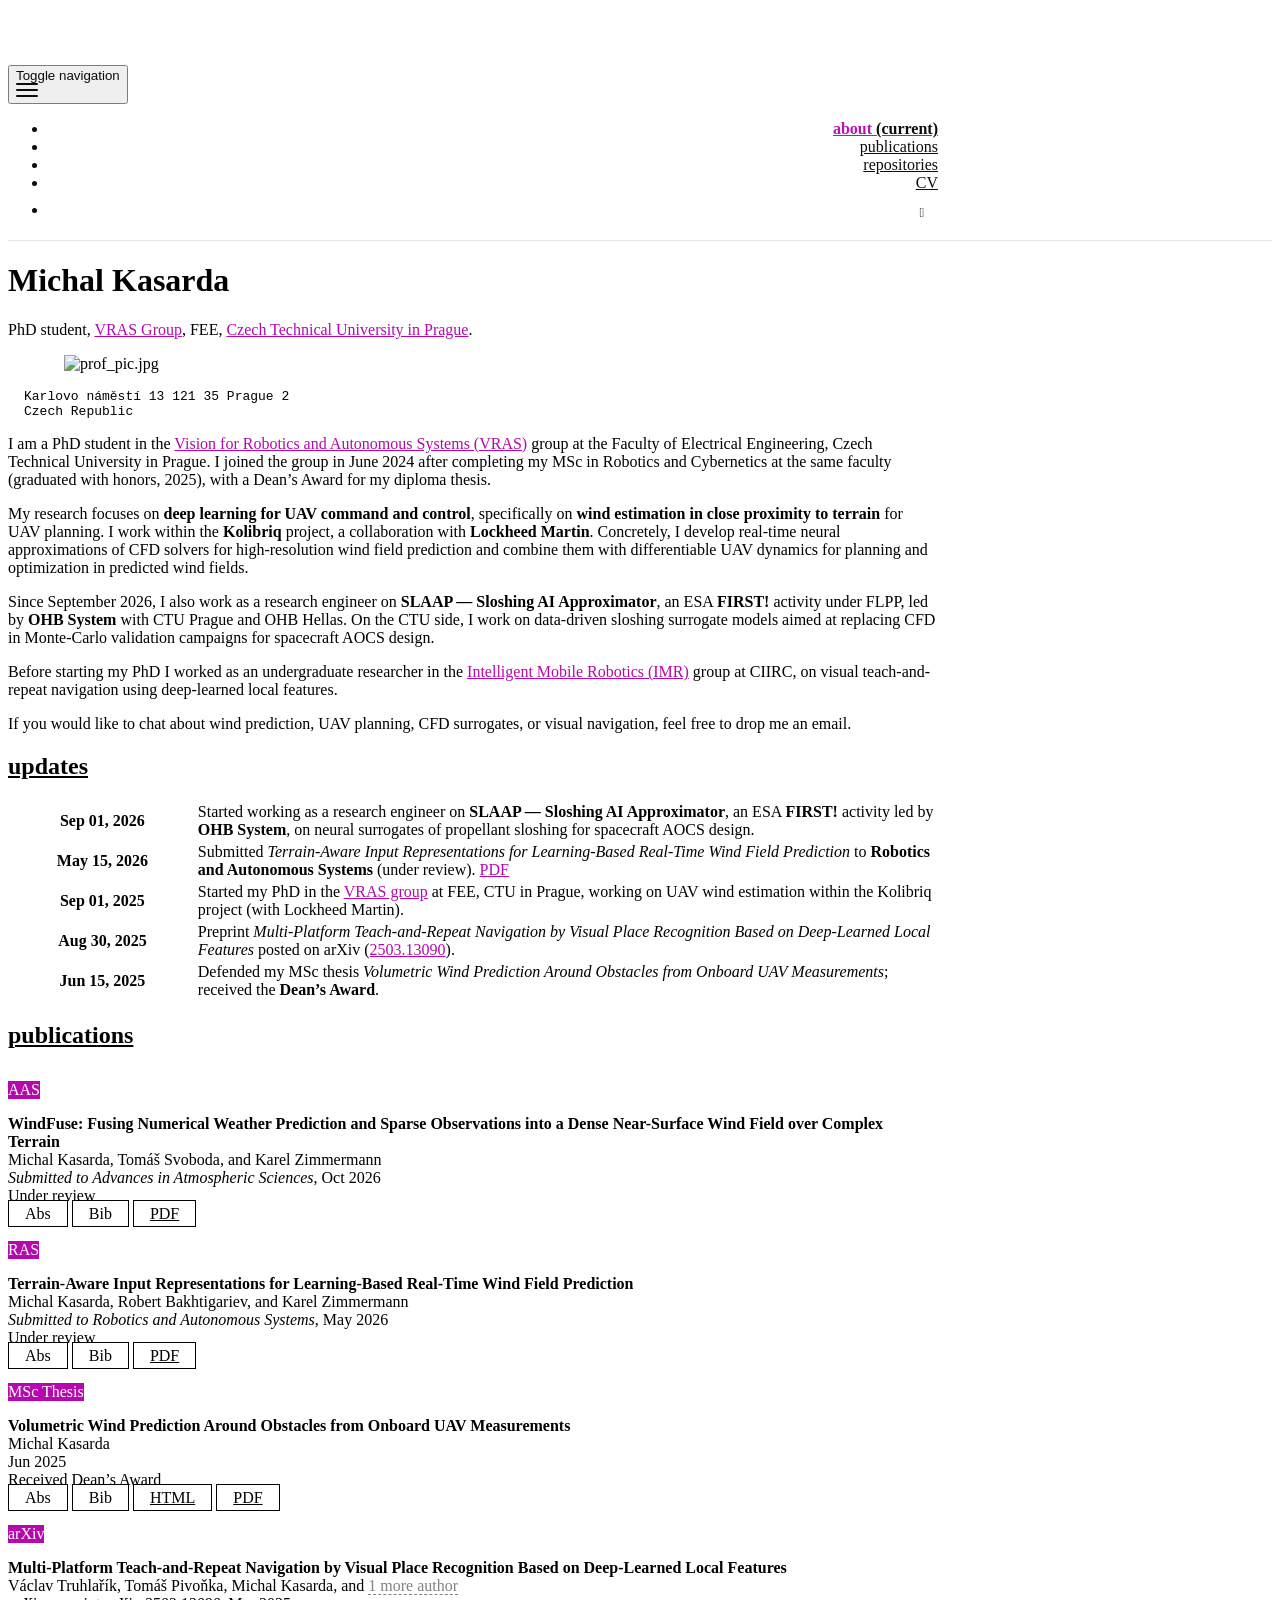
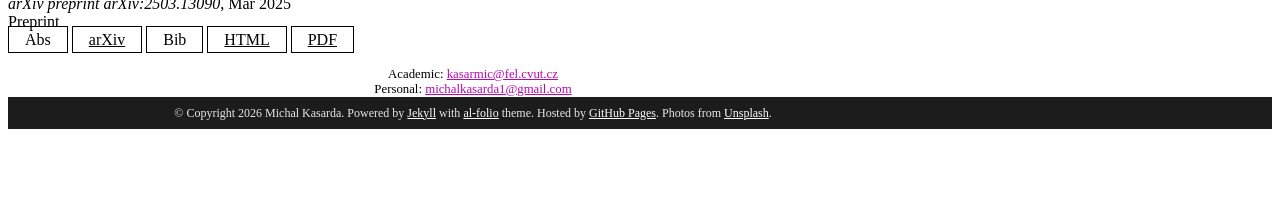
==== commit 44561d4e: "Deploying to gh-pages from @ michalkasarda/michalkasarda.github.io@4f0aa25c58dca21b51101813a7d476dd0" ====
--- a/index.html
+++ b/index.html
@@ -4,7 +4,7 @@
   }
 </style> <link rel="stylesheet" href="/assets/css/tailwind.css?v=50c64c15cbb9fd1ce6056fdb8bcb4b62"> <link defer rel="stylesheet" href="https://cdn.jsdelivr.net/npm/@fortawesome/fontawesome-free@7.2.0/css/all.min.css" integrity="sha256-MVopmdyC2tYTiJ8wlktf0uh0v4NgT+vNdyVFepi7Q0c=" crossorigin="anonymous"> <link defer rel="stylesheet" href="https://cdn.jsdelivr.net/npm/academicons@1.9.5/css/academicons.min.css" integrity="sha256-SzrCOBJbGVFMahewkgjwnApaV2+av1DwMAA+/QGLyZw=" crossorigin="anonymous"> <link defer rel="stylesheet" href="https://cdn.jsdelivr.net/npm/scholar-icons@1.0.3/css/scholar-icons.css" integrity="sha256-VY3hHVj/hNX3fYG6wtbA6TcKJQl7+FthzGSyIB64klY=" crossorigin="anonymous"> <link defer rel="stylesheet" type="text/css" href="https://fonts.googleapis.com/css?family=Roboto:300,400,500,700|Roboto+Slab:100,300,400,500,700|Material+Icons&amp;display=swap"> <link defer rel="stylesheet" href="/assets/css/jekyll-pygments-themes-github.css?v=591dab5a4e56573bf4ef7fd332894c99" media="" id="highlight_theme_light"> <link rel="shortcut icon" href="data:image/svg+xml,&lt;svg%20xmlns=%22http://www.w3.org/2000/svg%22%20viewBox=%220%200%20100%20100%22&gt;&lt;text%20y=%22.9em%22%20font-size=%2290%22&gt;%E2%9A%9B%EF%B8%8F&lt;/text&gt;&lt;/svg&gt;"> <link rel="stylesheet" href="/assets/css/main.css?v=f0b101217084a90093badfe99ff9a7d1"> <link rel="canonical" href="https://michalkasarda.github.io/"> <script src="/assets/js/theme.js?v=7af685e2ba20b37fef545c97b8064050"></script> <link defer rel="stylesheet" href="/assets/css/jekyll-pygments-themes-native.css?v=5847e5ed4a4568527aa6cfab446049ca" media="none" id="highlight_theme_dark"> <script>
     initTheme();
-  </script> </head> <body class="fixed-top-nav "> <header> <nav id="navbar" class="navbar navbar-light navbar-expand-sm fixed-top" role="navigation"> <div class="container"> <button class="navbar-toggler collapsed navbar-toggler-main" type="button" data-nav-toggle="navbarNav" aria-controls="navbarNav" aria-expanded="false" aria-label="Toggle navigation"> <span class="sr-only">Toggle navigation</span> <span class="icon-bar top-bar"></span> <span class="icon-bar middle-bar"></span> <span class="icon-bar bottom-bar"></span> </button> <div class="collapse navbar-collapse navbar-collapse-main" id="navbarNav"> <ul class="navbar-nav navbar-menu-list flex-nowrap"> <li class="nav-item active"> <a class="nav-link" href="/">about <span class="sr-only">(current)</span> </a> </li> <li class="nav-item "> <a class="nav-link" href="/publications/">publications </a> </li> <li class="nav-item "> <a class="nav-link" href="/repositories/">repositories </a> </li> <li class="nav-item "> <a class="nav-link" href="/cv/">CV </a> </li> <li class="toggle-container"> <button id="light-toggle" type="button" title="Change theme" aria-label="Change color theme"> <i class="fa-half-sun-moon" id="light-toggle-system"></i> <i class="fa-solid fa-moon" id="light-toggle-dark"></i> <i class="fa-solid fa-sun" id="light-toggle-light"></i> </button> </li> </ul> </div> </div> </nav> <progress id="progress" value="0"> <div class="progress-container"> <span class="progress-bar"></span> </div> </progress> </header> <div class="container mt-5" role="main"> <div class="post"> <header class="post-header"> <h1 class="post-title"> <span class="font-weight-bold">Michal</span> Kasarda </h1> <p class="desc">PhD student, <a href="https://cyber.felk.cvut.cz/research/groups-teams/vras/" rel="external nofollow noopener" target="_blank">VRAS Group</a>, FEE, <a href="https://www.cvut.cz/en" rel="external nofollow noopener" target="_blank">Czech Technical University in Prague</a>.</p> </header> <article> <div class="profile float-right"> <figure> <picture> <source class="responsive-img-srcset" srcset="/assets/img/prof_pic-480.webp 480w,/assets/img/prof_pic-800.webp 800w,/assets/img/prof_pic-1400.webp 1400w," type="image/webp" sizes="(min-width: 930px) 270.0px, (min-width: 576px) 30vw, 95vw"> <img src="/assets/img/prof_pic.jpg?v=5d81c7f927c62423c0f17c6b9c31dbb3" class="img-fluid z-depth-1 rounded" width="100%" height="auto" alt="prof_pic.jpg" loading="eager" onerror="this.onerror=null; document.querySelectorAll('.responsive-img-srcset').forEach(function (n) { n.remove(); });"> </source></picture> </figure> <div class="more-info"> <p>Karlovo náměstí 13</p> <p>121 35 Prague 2</p> <p>Czech Republic</p> </div> </div> <div class="clearfix"> <p>I am a PhD student in the <a href="https://cyber.felk.cvut.cz/research/groups-teams/vras/" rel="external nofollow noopener" target="_blank">Vision for Robotics and Autonomous Systems (VRAS)</a> group at the Faculty of Electrical Engineering, Czech Technical University in Prague. I joined the group in June 2024 after completing my MSc in Robotics and Cybernetics at the same faculty (graduated with honors, 2025), with a Dean’s Award for my diploma thesis.</p> <p>My research focuses on <strong>deep learning for UAV command and control</strong>, specifically on <strong>wind estimation in close proximity to terrain</strong> for UAV planning. I work within the <strong>Kolibriq</strong> project, a collaboration with <strong>Lockheed Martin</strong>. Concretely, I develop real-time neural approximations of CFD solvers for high-resolution wind field prediction and combine them with differentiable UAV dynamics for planning and optimization in predicted wind fields.</p> <p>Since September 2026, I also work as a research engineer on <strong>SLAAP — Sloshing AI Approximator</strong>, an ESA <strong>FIRST!</strong> activity under FLPP, led by <strong>OHB System</strong> with CTU Prague and OHB Hellas. On the CTU side, I work on data-driven sloshing surrogate models aimed at replacing CFD in Monte-Carlo validation campaigns for spacecraft AOCS design.</p> <p>Before starting my PhD I worked as an undergraduate researcher in the <a href="https://imr.ciirc.cvut.cz/" rel="external nofollow noopener" target="_blank">Intelligent Mobile Robotics (IMR)</a> group at CIIRC, on visual teach-and-repeat navigation using deep-learned local features.</p> <p>If you would like to chat about wind prediction, UAV planning, CFD surrogates, or visual navigation, feel free to drop me an email.</p> </div> <h2> <a href="/news/" style="color: inherit">updates</a> </h2> <div class="news"> <div class="table-responsive" style="max-height: 60vw"> <table class="table table-sm table-borderless"> <tr> <th scope="row" style="width: 20%">Sep 01, 2026</th> <td> Started working as a research engineer on <strong>SLAAP — Sloshing AI Approximator</strong>, an ESA <strong>FIRST!</strong> activity led by <strong>OHB System</strong>, on neural surrogates of propellant sloshing for spacecraft AOCS design. </td> </tr> <tr> <th scope="row" style="width: 20%">May 15, 2026</th> <td> Submitted <em>Terrain-Aware Input Representations for Learning-Based Real-Time Wind Field Prediction</em> to <strong>Robotics and Autonomous Systems</strong> (under review). <a href="/assets/pdf/kasarda2026_terrain_aware_wind_features.pdf">PDF</a> </td> </tr> <tr> <th scope="row" style="width: 20%">Sep 01, 2025</th> <td> Started my PhD in the <a href="https://cyber.felk.cvut.cz/research/groups-teams/vras/" rel="external nofollow noopener" target="_blank">VRAS group</a> at FEE, CTU in Prague, working on UAV wind estimation within the Kolibriq project (with Lockheed Martin). </td> </tr> <tr> <th scope="row" style="width: 20%">Aug 30, 2025</th> <td> Preprint <em>Multi-Platform Teach-and-Repeat Navigation by Visual Place Recognition Based on Deep-Learned Local Features</em> posted on arXiv (<a href="https://arxiv.org/abs/2503.13090" rel="external nofollow noopener" target="_blank">2503.13090</a>). </td> </tr> <tr> <th scope="row" style="width: 20%">Jun 15, 2025</th> <td> Defended my MSc thesis <em>Volumetric Wind Prediction Around Obstacles from Onboard UAV Measurements</em>; received the <strong>Dean’s Award</strong>. </td> </tr> </table> </div> </div> <h2> <a href="/publications/" style="color: inherit">publications</a> </h2> <div class="publications"> <ol class="bibliography"> <li> <div class="row"> <div class="col col-sm-2 abbr"> <abbr class="badge rounded w-100">AAS</abbr> </div> <div id="kasarda2026windfuse" class="col-sm-8"> <div class="title">WindFuse: Fusing Numerical Weather Prediction and Sparse Observations into a Dense Near-Surface Wind Field over Complex Terrain</div> <div class="author"> Michal Kasarda, Tomáš Svoboda, and Karel Zimmermann </div> <div class="periodical"> <em>Submitted to Advances in Atmospheric Sciences</em>, Oct 2026 </div> <div class="periodical"> Under review </div> <div class="links"> <a class="abstract btn btn-sm z-depth-0" role="button">Abs</a> <a class="bibtex btn btn-sm z-depth-0" role="button">Bib</a> </div> <div class="abstract hidden"> <p>Near-surface winds over complex terrain remain challenging to predict accurately because kilometre-scale numerical weather prediction (NWP) models smooth out terrain-induced flow features, including ridge acceleration, wake formation, and channelling. Downscaling methods recover finer-scale terrain effects but inherit background forecast errors, while observation-based interpolation is limited by sparse measurements. This paper introduces WindFuse, a framework that combines numerical forecasts with local observations to reconstruct wind fields over areas spanning a few kilometres. A neural-network surrogate of computational fluid dynamics (CFD) maps terrain and forecast inflow to a dense, time-averaged, three-dimensional wind field within seconds on an embedded GPU. Exploiting the surrogate’s differentiability, WindFuse optimizes two inflow parameters, a wind-speed scaling factor and a wind-direction rotation, using gradient descent to minimize a three-dimensional variational (3D-Var)-type cost function balancing observational misfit against departures from the background forecast, weighted by ensemble spread. WindFuse is evaluated using synthetic CFD benchmarks, 79 days of observations from the 2017 Perdigão field campaign, and two airborne datasets.</p> </div> <div class="bibtex hidden"> <figure class="highlight"><pre><code class="language-bibtex" data-lang="bibtex"><span class="nc">@article</span><span class="p">{</span><span class="nl">kasarda2026windfuse</span><span class="p">,</span>
+  </script> </head> <body class="fixed-top-nav "> <header> <nav id="navbar" class="navbar navbar-light navbar-expand-sm fixed-top" role="navigation"> <div class="container"> <button class="navbar-toggler collapsed navbar-toggler-main" type="button" data-nav-toggle="navbarNav" aria-controls="navbarNav" aria-expanded="false" aria-label="Toggle navigation"> <span class="sr-only">Toggle navigation</span> <span class="icon-bar top-bar"></span> <span class="icon-bar middle-bar"></span> <span class="icon-bar bottom-bar"></span> </button> <div class="collapse navbar-collapse navbar-collapse-main" id="navbarNav"> <ul class="navbar-nav navbar-menu-list flex-nowrap"> <li class="nav-item active"> <a class="nav-link" href="/">about <span class="sr-only">(current)</span> </a> </li> <li class="nav-item "> <a class="nav-link" href="/publications/">publications </a> </li> <li class="nav-item "> <a class="nav-link" href="/repositories/">repositories </a> </li> <li class="nav-item "> <a class="nav-link" href="/cv/">CV </a> </li> <li class="toggle-container"> <button id="light-toggle" type="button" title="Change theme" aria-label="Change color theme"> <i class="fa-half-sun-moon" id="light-toggle-system"></i> <i class="fa-solid fa-moon" id="light-toggle-dark"></i> <i class="fa-solid fa-sun" id="light-toggle-light"></i> </button> </li> </ul> </div> </div> </nav> <progress id="progress" value="0"> <div class="progress-container"> <span class="progress-bar"></span> </div> </progress> </header> <div class="container mt-5" role="main"> <div class="post"> <header class="post-header"> <h1 class="post-title"> <span class="font-weight-bold">Michal</span> Kasarda </h1> <p class="desc">PhD student, <a href="https://cyber.felk.cvut.cz/research/groups-teams/vras/" rel="external nofollow noopener" target="_blank">VRAS Group</a>, FEE, <a href="https://www.cvut.cz/en" rel="external nofollow noopener" target="_blank">Czech Technical University in Prague</a>.</p> </header> <article> <div class="profile float-right"> <figure> <picture> <source class="responsive-img-srcset" srcset="/assets/img/prof_pic-480.webp 480w,/assets/img/prof_pic-800.webp 800w,/assets/img/prof_pic-1400.webp 1400w," type="image/webp" sizes="(min-width: 930px) 270.0px, (min-width: 576px) 30vw, 95vw"> <img src="/assets/img/prof_pic.jpg?v=5d81c7f927c62423c0f17c6b9c31dbb3" class="img-fluid z-depth-1 rounded" width="100%" height="auto" alt="prof_pic.jpg" loading="eager" onerror="this.onerror=null; document.querySelectorAll('.responsive-img-srcset').forEach(function (n) { n.remove(); });"> </source></picture> </figure> <div class="more-info"> <p>Karlovo náměstí 13</p> <p>121 35 Prague 2</p> <p>Czech Republic</p> </div> </div> <div class="clearfix"> <p>I am a PhD student in the <a href="https://cyber.felk.cvut.cz/research/groups-teams/vras/" rel="external nofollow noopener" target="_blank">Vision for Robotics and Autonomous Systems (VRAS)</a> group at the Faculty of Electrical Engineering, Czech Technical University in Prague. I joined the group in June 2024 after completing my MSc in Robotics and Cybernetics at the same faculty (graduated with honors, 2025), with a Dean’s Award for my diploma thesis.</p> <p>My research focuses on <strong>deep learning for UAV command and control</strong>, specifically on <strong>wind estimation in close proximity to terrain</strong> for UAV planning. I work within the <strong>Kolibriq</strong> project, a collaboration with <strong>Lockheed Martin</strong>. Concretely, I develop real-time neural approximations of CFD solvers for high-resolution wind field prediction and combine them with differentiable UAV dynamics for planning and optimization in predicted wind fields.</p> <p>Since September 2026, I also work as a research engineer on <strong>SLAAP — Sloshing AI Approximator</strong>, an ESA <strong>FIRST!</strong> activity under FLPP, led by <strong>OHB System</strong> with CTU Prague and OHB Hellas. On the CTU side, I work on data-driven sloshing surrogate models aimed at replacing CFD in Monte-Carlo validation campaigns for spacecraft AOCS design.</p> <p>Before starting my PhD I worked as an undergraduate researcher in the <a href="https://imr.ciirc.cvut.cz/" rel="external nofollow noopener" target="_blank">Intelligent Mobile Robotics (IMR)</a> group at CIIRC, on visual teach-and-repeat navigation using deep-learned local features.</p> <p>If you would like to chat about wind prediction, UAV planning, CFD surrogates, or visual navigation, feel free to drop me an email.</p> </div> <h2> <a href="/news/" style="color: inherit">updates</a> </h2> <div class="news"> <div class="table-responsive" style="max-height: 60vw"> <table class="table table-sm table-borderless"> <tr> <th scope="row" style="width: 20%">Sep 01, 2026</th> <td> Started working as a research engineer on <strong>SLAAP — Sloshing AI Approximator</strong>, an ESA <strong>FIRST!</strong> activity led by <strong>OHB System</strong>, on neural surrogates of propellant sloshing for spacecraft AOCS design. </td> </tr> <tr> <th scope="row" style="width: 20%">May 15, 2026</th> <td> Submitted <em>Terrain-Aware Input Representations for Learning-Based Real-Time Wind Field Prediction</em> to <strong>Robotics and Autonomous Systems</strong> (under review). <a href="/assets/pdf/kasarda2026_terrain_aware_wind_features.pdf">PDF</a> </td> </tr> <tr> <th scope="row" style="width: 20%">Sep 01, 2025</th> <td> Started my PhD in the <a href="https://cyber.felk.cvut.cz/research/groups-teams/vras/" rel="external nofollow noopener" target="_blank">VRAS group</a> at FEE, CTU in Prague, working on UAV wind estimation within the Kolibriq project (with Lockheed Martin). </td> </tr> <tr> <th scope="row" style="width: 20%">Aug 30, 2025</th> <td> Preprint <em>Multi-Platform Teach-and-Repeat Navigation by Visual Place Recognition Based on Deep-Learned Local Features</em> posted on arXiv (<a href="https://arxiv.org/abs/2503.13090" rel="external nofollow noopener" target="_blank">2503.13090</a>). </td> </tr> <tr> <th scope="row" style="width: 20%">Jun 15, 2025</th> <td> Defended my MSc thesis <em>Volumetric Wind Prediction Around Obstacles from Onboard UAV Measurements</em>; received the <strong>Dean’s Award</strong>. </td> </tr> </table> </div> </div> <h2> <a href="/publications/" style="color: inherit">publications</a> </h2> <div class="publications"> <ol class="bibliography"> <li> <div class="row"> <div class="col col-sm-2 abbr"> <abbr class="badge rounded w-100">AAS</abbr> </div> <div id="kasarda2026windfuse" class="col-sm-8"> <div class="title">WindFuse: Fusing Numerical Weather Prediction and Sparse Observations into a Dense Near-Surface Wind Field over Complex Terrain</div> <div class="author"> Michal Kasarda, Tomáš Svoboda, and Karel Zimmermann </div> <div class="periodical"> <em>Submitted to Advances in Atmospheric Sciences</em>, Oct 2026 </div> <div class="periodical"> Under review </div> <div class="links"> <a class="abstract btn btn-sm z-depth-0" role="button">Abs</a> <a class="bibtex btn btn-sm z-depth-0" role="button">Bib</a> <a href="/assets/pdf/kasarda2026_windfuse.pdf" class="btn btn-sm z-depth-0" role="button">PDF</a> </div> <div class="abstract hidden"> <p>Near-surface winds over complex terrain remain challenging to predict accurately because kilometre-scale numerical weather prediction (NWP) models smooth out terrain-induced flow features, including ridge acceleration, wake formation, and channelling. Downscaling methods recover finer-scale terrain effects but inherit background forecast errors, while observation-based interpolation is limited by sparse measurements. This paper introduces WindFuse, a framework that combines numerical forecasts with local observations to reconstruct wind fields over areas spanning a few kilometres. A neural-network surrogate of computational fluid dynamics (CFD) maps terrain and forecast inflow to a dense, time-averaged, three-dimensional wind field within seconds on an embedded GPU. Exploiting the surrogate’s differentiability, WindFuse optimizes two inflow parameters, a wind-speed scaling factor and a wind-direction rotation, using gradient descent to minimize a three-dimensional variational (3D-Var)-type cost function balancing observational misfit against departures from the background forecast, weighted by ensemble spread. WindFuse is evaluated using synthetic CFD benchmarks, 79 days of observations from the 2017 Perdigão field campaign, and two airborne datasets.</p> </div> <div class="bibtex hidden"> <figure class="highlight"><pre><code class="language-bibtex" data-lang="bibtex"><span class="nc">@article</span><span class="p">{</span><span class="nl">kasarda2026windfuse</span><span class="p">,</span>
   <span class="na">title</span> <span class="p">=</span> <span class="s">{WindFuse: Fusing Numerical Weather Prediction and Sparse Observations into a Dense Near-Surface Wind Field over Complex Terrain}</span><span class="p">,</span>
   <span class="na">author</span> <span class="p">=</span> <span class="s">{Kasarda, Michal and Svoboda, Tom{\'a}{\v{s}} and Zimmermann, Karel}</span><span class="p">,</span>
   <span class="na">year</span> <span class="p">=</span> <span class="s">{2026}</span><span class="p">,</span>
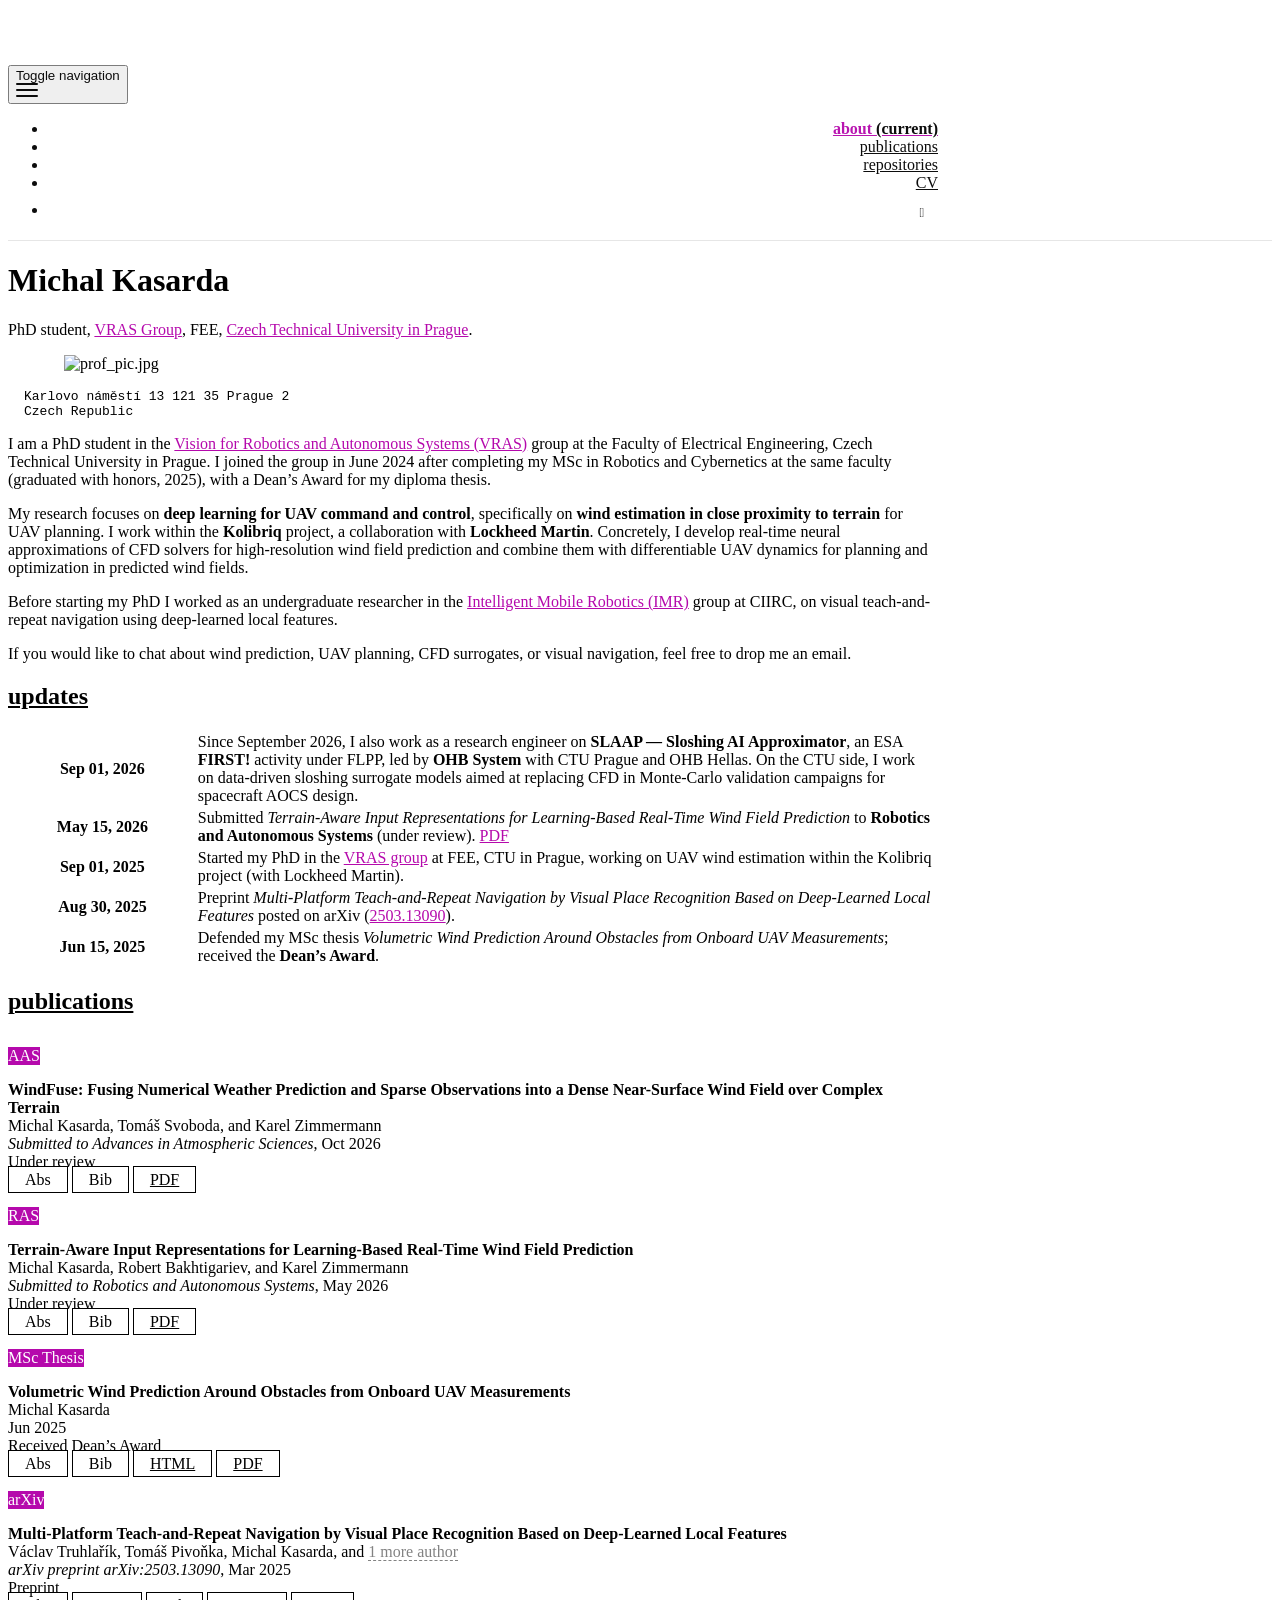
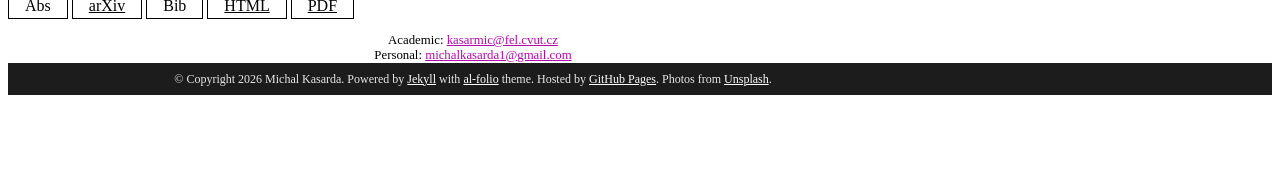
==== commit 715fe025: "Deploying to gh-pages from @ michalkasarda/michalkasarda.github.io@3c831bb5318ba5f71ef4960d1e9fc2b47" ====
--- a/index.html
+++ b/index.html
@@ -4,7 +4,7 @@
   }
 </style> <link rel="stylesheet" href="/assets/css/tailwind.css?v=50c64c15cbb9fd1ce6056fdb8bcb4b62"> <link defer rel="stylesheet" href="https://cdn.jsdelivr.net/npm/@fortawesome/fontawesome-free@7.2.0/css/all.min.css" integrity="sha256-MVopmdyC2tYTiJ8wlktf0uh0v4NgT+vNdyVFepi7Q0c=" crossorigin="anonymous"> <link defer rel="stylesheet" href="https://cdn.jsdelivr.net/npm/academicons@1.9.5/css/academicons.min.css" integrity="sha256-SzrCOBJbGVFMahewkgjwnApaV2+av1DwMAA+/QGLyZw=" crossorigin="anonymous"> <link defer rel="stylesheet" href="https://cdn.jsdelivr.net/npm/scholar-icons@1.0.3/css/scholar-icons.css" integrity="sha256-VY3hHVj/hNX3fYG6wtbA6TcKJQl7+FthzGSyIB64klY=" crossorigin="anonymous"> <link defer rel="stylesheet" type="text/css" href="https://fonts.googleapis.com/css?family=Roboto:300,400,500,700|Roboto+Slab:100,300,400,500,700|Material+Icons&amp;display=swap"> <link defer rel="stylesheet" href="/assets/css/jekyll-pygments-themes-github.css?v=591dab5a4e56573bf4ef7fd332894c99" media="" id="highlight_theme_light"> <link rel="shortcut icon" href="data:image/svg+xml,&lt;svg%20xmlns=%22http://www.w3.org/2000/svg%22%20viewBox=%220%200%20100%20100%22&gt;&lt;text%20y=%22.9em%22%20font-size=%2290%22&gt;%E2%9A%9B%EF%B8%8F&lt;/text&gt;&lt;/svg&gt;"> <link rel="stylesheet" href="/assets/css/main.css?v=f0b101217084a90093badfe99ff9a7d1"> <link rel="canonical" href="https://michalkasarda.github.io/"> <script src="/assets/js/theme.js?v=7af685e2ba20b37fef545c97b8064050"></script> <link defer rel="stylesheet" href="/assets/css/jekyll-pygments-themes-native.css?v=5847e5ed4a4568527aa6cfab446049ca" media="none" id="highlight_theme_dark"> <script>
     initTheme();
-  </script> </head> <body class="fixed-top-nav "> <header> <nav id="navbar" class="navbar navbar-light navbar-expand-sm fixed-top" role="navigation"> <div class="container"> <button class="navbar-toggler collapsed navbar-toggler-main" type="button" data-nav-toggle="navbarNav" aria-controls="navbarNav" aria-expanded="false" aria-label="Toggle navigation"> <span class="sr-only">Toggle navigation</span> <span class="icon-bar top-bar"></span> <span class="icon-bar middle-bar"></span> <span class="icon-bar bottom-bar"></span> </button> <div class="collapse navbar-collapse navbar-collapse-main" id="navbarNav"> <ul class="navbar-nav navbar-menu-list flex-nowrap"> <li class="nav-item active"> <a class="nav-link" href="/">about <span class="sr-only">(current)</span> </a> </li> <li class="nav-item "> <a class="nav-link" href="/publications/">publications </a> </li> <li class="nav-item "> <a class="nav-link" href="/repositories/">repositories </a> </li> <li class="nav-item "> <a class="nav-link" href="/cv/">CV </a> </li> <li class="toggle-container"> <button id="light-toggle" type="button" title="Change theme" aria-label="Change color theme"> <i class="fa-half-sun-moon" id="light-toggle-system"></i> <i class="fa-solid fa-moon" id="light-toggle-dark"></i> <i class="fa-solid fa-sun" id="light-toggle-light"></i> </button> </li> </ul> </div> </div> </nav> <progress id="progress" value="0"> <div class="progress-container"> <span class="progress-bar"></span> </div> </progress> </header> <div class="container mt-5" role="main"> <div class="post"> <header class="post-header"> <h1 class="post-title"> <span class="font-weight-bold">Michal</span> Kasarda </h1> <p class="desc">PhD student, <a href="https://cyber.felk.cvut.cz/research/groups-teams/vras/" rel="external nofollow noopener" target="_blank">VRAS Group</a>, FEE, <a href="https://www.cvut.cz/en" rel="external nofollow noopener" target="_blank">Czech Technical University in Prague</a>.</p> </header> <article> <div class="profile float-right"> <figure> <picture> <source class="responsive-img-srcset" srcset="/assets/img/prof_pic-480.webp 480w,/assets/img/prof_pic-800.webp 800w,/assets/img/prof_pic-1400.webp 1400w," type="image/webp" sizes="(min-width: 930px) 270.0px, (min-width: 576px) 30vw, 95vw"> <img src="/assets/img/prof_pic.jpg?v=5d81c7f927c62423c0f17c6b9c31dbb3" class="img-fluid z-depth-1 rounded" width="100%" height="auto" alt="prof_pic.jpg" loading="eager" onerror="this.onerror=null; document.querySelectorAll('.responsive-img-srcset').forEach(function (n) { n.remove(); });"> </source></picture> </figure> <div class="more-info"> <p>Karlovo náměstí 13</p> <p>121 35 Prague 2</p> <p>Czech Republic</p> </div> </div> <div class="clearfix"> <p>I am a PhD student in the <a href="https://cyber.felk.cvut.cz/research/groups-teams/vras/" rel="external nofollow noopener" target="_blank">Vision for Robotics and Autonomous Systems (VRAS)</a> group at the Faculty of Electrical Engineering, Czech Technical University in Prague. I joined the group in June 2024 after completing my MSc in Robotics and Cybernetics at the same faculty (graduated with honors, 2025), with a Dean’s Award for my diploma thesis.</p> <p>My research focuses on <strong>deep learning for UAV command and control</strong>, specifically on <strong>wind estimation in close proximity to terrain</strong> for UAV planning. I work within the <strong>Kolibriq</strong> project, a collaboration with <strong>Lockheed Martin</strong>. Concretely, I develop real-time neural approximations of CFD solvers for high-resolution wind field prediction and combine them with differentiable UAV dynamics for planning and optimization in predicted wind fields.</p> <p>Since September 2026, I also work as a research engineer on <strong>SLAAP — Sloshing AI Approximator</strong>, an ESA <strong>FIRST!</strong> activity under FLPP, led by <strong>OHB System</strong> with CTU Prague and OHB Hellas. On the CTU side, I work on data-driven sloshing surrogate models aimed at replacing CFD in Monte-Carlo validation campaigns for spacecraft AOCS design.</p> <p>Before starting my PhD I worked as an undergraduate researcher in the <a href="https://imr.ciirc.cvut.cz/" rel="external nofollow noopener" target="_blank">Intelligent Mobile Robotics (IMR)</a> group at CIIRC, on visual teach-and-repeat navigation using deep-learned local features.</p> <p>If you would like to chat about wind prediction, UAV planning, CFD surrogates, or visual navigation, feel free to drop me an email.</p> </div> <h2> <a href="/news/" style="color: inherit">updates</a> </h2> <div class="news"> <div class="table-responsive" style="max-height: 60vw"> <table class="table table-sm table-borderless"> <tr> <th scope="row" style="width: 20%">Sep 01, 2026</th> <td> Started working as a research engineer on <strong>SLAAP — Sloshing AI Approximator</strong>, an ESA <strong>FIRST!</strong> activity led by <strong>OHB System</strong>, on neural surrogates of propellant sloshing for spacecraft AOCS design. </td> </tr> <tr> <th scope="row" style="width: 20%">May 15, 2026</th> <td> Submitted <em>Terrain-Aware Input Representations for Learning-Based Real-Time Wind Field Prediction</em> to <strong>Robotics and Autonomous Systems</strong> (under review). <a href="/assets/pdf/kasarda2026_terrain_aware_wind_features.pdf">PDF</a> </td> </tr> <tr> <th scope="row" style="width: 20%">Sep 01, 2025</th> <td> Started my PhD in the <a href="https://cyber.felk.cvut.cz/research/groups-teams/vras/" rel="external nofollow noopener" target="_blank">VRAS group</a> at FEE, CTU in Prague, working on UAV wind estimation within the Kolibriq project (with Lockheed Martin). </td> </tr> <tr> <th scope="row" style="width: 20%">Aug 30, 2025</th> <td> Preprint <em>Multi-Platform Teach-and-Repeat Navigation by Visual Place Recognition Based on Deep-Learned Local Features</em> posted on arXiv (<a href="https://arxiv.org/abs/2503.13090" rel="external nofollow noopener" target="_blank">2503.13090</a>). </td> </tr> <tr> <th scope="row" style="width: 20%">Jun 15, 2025</th> <td> Defended my MSc thesis <em>Volumetric Wind Prediction Around Obstacles from Onboard UAV Measurements</em>; received the <strong>Dean’s Award</strong>. </td> </tr> </table> </div> </div> <h2> <a href="/publications/" style="color: inherit">publications</a> </h2> <div class="publications"> <ol class="bibliography"> <li> <div class="row"> <div class="col col-sm-2 abbr"> <abbr class="badge rounded w-100">AAS</abbr> </div> <div id="kasarda2026windfuse" class="col-sm-8"> <div class="title">WindFuse: Fusing Numerical Weather Prediction and Sparse Observations into a Dense Near-Surface Wind Field over Complex Terrain</div> <div class="author"> Michal Kasarda, Tomáš Svoboda, and Karel Zimmermann </div> <div class="periodical"> <em>Submitted to Advances in Atmospheric Sciences</em>, Oct 2026 </div> <div class="periodical"> Under review </div> <div class="links"> <a class="abstract btn btn-sm z-depth-0" role="button">Abs</a> <a class="bibtex btn btn-sm z-depth-0" role="button">Bib</a> <a href="/assets/pdf/kasarda2026_windfuse.pdf" class="btn btn-sm z-depth-0" role="button">PDF</a> </div> <div class="abstract hidden"> <p>Near-surface winds over complex terrain remain challenging to predict accurately because kilometre-scale numerical weather prediction (NWP) models smooth out terrain-induced flow features, including ridge acceleration, wake formation, and channelling. Downscaling methods recover finer-scale terrain effects but inherit background forecast errors, while observation-based interpolation is limited by sparse measurements. This paper introduces WindFuse, a framework that combines numerical forecasts with local observations to reconstruct wind fields over areas spanning a few kilometres. A neural-network surrogate of computational fluid dynamics (CFD) maps terrain and forecast inflow to a dense, time-averaged, three-dimensional wind field within seconds on an embedded GPU. Exploiting the surrogate’s differentiability, WindFuse optimizes two inflow parameters, a wind-speed scaling factor and a wind-direction rotation, using gradient descent to minimize a three-dimensional variational (3D-Var)-type cost function balancing observational misfit against departures from the background forecast, weighted by ensemble spread. WindFuse is evaluated using synthetic CFD benchmarks, 79 days of observations from the 2017 Perdigão field campaign, and two airborne datasets.</p> </div> <div class="bibtex hidden"> <figure class="highlight"><pre><code class="language-bibtex" data-lang="bibtex"><span class="nc">@article</span><span class="p">{</span><span class="nl">kasarda2026windfuse</span><span class="p">,</span>
+  </script> </head> <body class="fixed-top-nav "> <header> <nav id="navbar" class="navbar navbar-light navbar-expand-sm fixed-top" role="navigation"> <div class="container"> <button class="navbar-toggler collapsed navbar-toggler-main" type="button" data-nav-toggle="navbarNav" aria-controls="navbarNav" aria-expanded="false" aria-label="Toggle navigation"> <span class="sr-only">Toggle navigation</span> <span class="icon-bar top-bar"></span> <span class="icon-bar middle-bar"></span> <span class="icon-bar bottom-bar"></span> </button> <div class="collapse navbar-collapse navbar-collapse-main" id="navbarNav"> <ul class="navbar-nav navbar-menu-list flex-nowrap"> <li class="nav-item active"> <a class="nav-link" href="/">about <span class="sr-only">(current)</span> </a> </li> <li class="nav-item "> <a class="nav-link" href="/publications/">publications </a> </li> <li class="nav-item "> <a class="nav-link" href="/repositories/">repositories </a> </li> <li class="nav-item "> <a class="nav-link" href="/cv/">CV </a> </li> <li class="toggle-container"> <button id="light-toggle" type="button" title="Change theme" aria-label="Change color theme"> <i class="fa-half-sun-moon" id="light-toggle-system"></i> <i class="fa-solid fa-moon" id="light-toggle-dark"></i> <i class="fa-solid fa-sun" id="light-toggle-light"></i> </button> </li> </ul> </div> </div> </nav> <progress id="progress" value="0"> <div class="progress-container"> <span class="progress-bar"></span> </div> </progress> </header> <div class="container mt-5" role="main"> <div class="post"> <header class="post-header"> <h1 class="post-title"> <span class="font-weight-bold">Michal</span> Kasarda </h1> <p class="desc">PhD student, <a href="https://cyber.felk.cvut.cz/research/groups-teams/vras/" rel="external nofollow noopener" target="_blank">VRAS Group</a>, FEE, <a href="https://www.cvut.cz/en" rel="external nofollow noopener" target="_blank">Czech Technical University in Prague</a>.</p> </header> <article> <div class="profile float-right"> <figure> <picture> <source class="responsive-img-srcset" srcset="/assets/img/prof_pic-480.webp 480w,/assets/img/prof_pic-800.webp 800w,/assets/img/prof_pic-1400.webp 1400w," type="image/webp" sizes="(min-width: 930px) 270.0px, (min-width: 576px) 30vw, 95vw"> <img src="/assets/img/prof_pic.jpg?v=5d81c7f927c62423c0f17c6b9c31dbb3" class="img-fluid z-depth-1 rounded" width="100%" height="auto" alt="prof_pic.jpg" loading="eager" onerror="this.onerror=null; document.querySelectorAll('.responsive-img-srcset').forEach(function (n) { n.remove(); });"> </source></picture> </figure> <div class="more-info"> <p>Karlovo náměstí 13</p> <p>121 35 Prague 2</p> <p>Czech Republic</p> </div> </div> <div class="clearfix"> <p>I am a PhD student in the <a href="https://cyber.felk.cvut.cz/research/groups-teams/vras/" rel="external nofollow noopener" target="_blank">Vision for Robotics and Autonomous Systems (VRAS)</a> group at the Faculty of Electrical Engineering, Czech Technical University in Prague. I joined the group in June 2024 after completing my MSc in Robotics and Cybernetics at the same faculty (graduated with honors, 2025), with a Dean’s Award for my diploma thesis.</p> <p>My research focuses on <strong>deep learning for UAV command and control</strong>, specifically on <strong>wind estimation in close proximity to terrain</strong> for UAV planning. I work within the <strong>Kolibriq</strong> project, a collaboration with <strong>Lockheed Martin</strong>. Concretely, I develop real-time neural approximations of CFD solvers for high-resolution wind field prediction and combine them with differentiable UAV dynamics for planning and optimization in predicted wind fields.</p> <p>Before starting my PhD I worked as an undergraduate researcher in the <a href="https://imr.ciirc.cvut.cz/" rel="external nofollow noopener" target="_blank">Intelligent Mobile Robotics (IMR)</a> group at CIIRC, on visual teach-and-repeat navigation using deep-learned local features.</p> <p>If you would like to chat about wind prediction, UAV planning, CFD surrogates, or visual navigation, feel free to drop me an email.</p> </div> <h2> <a href="/news/" style="color: inherit">updates</a> </h2> <div class="news"> <div class="table-responsive" style="max-height: 60vw"> <table class="table table-sm table-borderless"> <tr> <th scope="row" style="width: 20%">Sep 01, 2026</th> <td> Since September 2026, I also work as a research engineer on <strong>SLAAP — Sloshing AI Approximator</strong>, an ESA <strong>FIRST!</strong> activity under FLPP, led by <strong>OHB System</strong> with CTU Prague and OHB Hellas. On the CTU side, I work on data-driven sloshing surrogate models aimed at replacing CFD in Monte-Carlo validation campaigns for spacecraft AOCS design. </td> </tr> <tr> <th scope="row" style="width: 20%">May 15, 2026</th> <td> Submitted <em>Terrain-Aware Input Representations for Learning-Based Real-Time Wind Field Prediction</em> to <strong>Robotics and Autonomous Systems</strong> (under review). <a href="/assets/pdf/kasarda2026_terrain_aware_wind_features.pdf">PDF</a> </td> </tr> <tr> <th scope="row" style="width: 20%">Sep 01, 2025</th> <td> Started my PhD in the <a href="https://cyber.felk.cvut.cz/research/groups-teams/vras/" rel="external nofollow noopener" target="_blank">VRAS group</a> at FEE, CTU in Prague, working on UAV wind estimation within the Kolibriq project (with Lockheed Martin). </td> </tr> <tr> <th scope="row" style="width: 20%">Aug 30, 2025</th> <td> Preprint <em>Multi-Platform Teach-and-Repeat Navigation by Visual Place Recognition Based on Deep-Learned Local Features</em> posted on arXiv (<a href="https://arxiv.org/abs/2503.13090" rel="external nofollow noopener" target="_blank">2503.13090</a>). </td> </tr> <tr> <th scope="row" style="width: 20%">Jun 15, 2025</th> <td> Defended my MSc thesis <em>Volumetric Wind Prediction Around Obstacles from Onboard UAV Measurements</em>; received the <strong>Dean’s Award</strong>. </td> </tr> </table> </div> </div> <h2> <a href="/publications/" style="color: inherit">publications</a> </h2> <div class="publications"> <ol class="bibliography"> <li> <div class="row"> <div class="col col-sm-2 abbr"> <abbr class="badge rounded w-100">AAS</abbr> </div> <div id="kasarda2026windfuse" class="col-sm-8"> <div class="title">WindFuse: Fusing Numerical Weather Prediction and Sparse Observations into a Dense Near-Surface Wind Field over Complex Terrain</div> <div class="author"> Michal Kasarda, Tomáš Svoboda, and Karel Zimmermann </div> <div class="periodical"> <em>Submitted to Advances in Atmospheric Sciences</em>, Oct 2026 </div> <div class="periodical"> Under review </div> <div class="links"> <a class="abstract btn btn-sm z-depth-0" role="button">Abs</a> <a class="bibtex btn btn-sm z-depth-0" role="button">Bib</a> <a href="/assets/pdf/kasarda2026_windfuse.pdf" class="btn btn-sm z-depth-0" role="button">PDF</a> </div> <div class="abstract hidden"> <p>Near-surface winds over complex terrain remain challenging to predict accurately because kilometre-scale numerical weather prediction (NWP) models smooth out terrain-induced flow features, including ridge acceleration, wake formation, and channelling. Downscaling methods recover finer-scale terrain effects but inherit background forecast errors, while observation-based interpolation is limited by sparse measurements. This paper introduces WindFuse, a framework that combines numerical forecasts with local observations to reconstruct wind fields over areas spanning a few kilometres. A neural-network surrogate of computational fluid dynamics (CFD) maps terrain and forecast inflow to a dense, time-averaged, three-dimensional wind field within seconds on an embedded GPU. Exploiting the surrogate’s differentiability, WindFuse optimizes two inflow parameters, a wind-speed scaling factor and a wind-direction rotation, using gradient descent to minimize a three-dimensional variational (3D-Var)-type cost function balancing observational misfit against departures from the background forecast, weighted by ensemble spread. WindFuse is evaluated using synthetic CFD benchmarks, 79 days of observations from the 2017 Perdigão field campaign, and two airborne datasets.</p> </div> <div class="bibtex hidden"> <figure class="highlight"><pre><code class="language-bibtex" data-lang="bibtex"><span class="nc">@article</span><span class="p">{</span><span class="nl">kasarda2026windfuse</span><span class="p">,</span>
   <span class="na">title</span> <span class="p">=</span> <span class="s">{WindFuse: Fusing Numerical Weather Prediction and Sparse Observations into a Dense Near-Surface Wind Field over Complex Terrain}</span><span class="p">,</span>
   <span class="na">author</span> <span class="p">=</span> <span class="s">{Kasarda, Michal and Svoboda, Tom{\'a}{\v{s}} and Zimmermann, Karel}</span><span class="p">,</span>
   <span class="na">year</span> <span class="p">=</span> <span class="s">{2026}</span><span class="p">,</span>
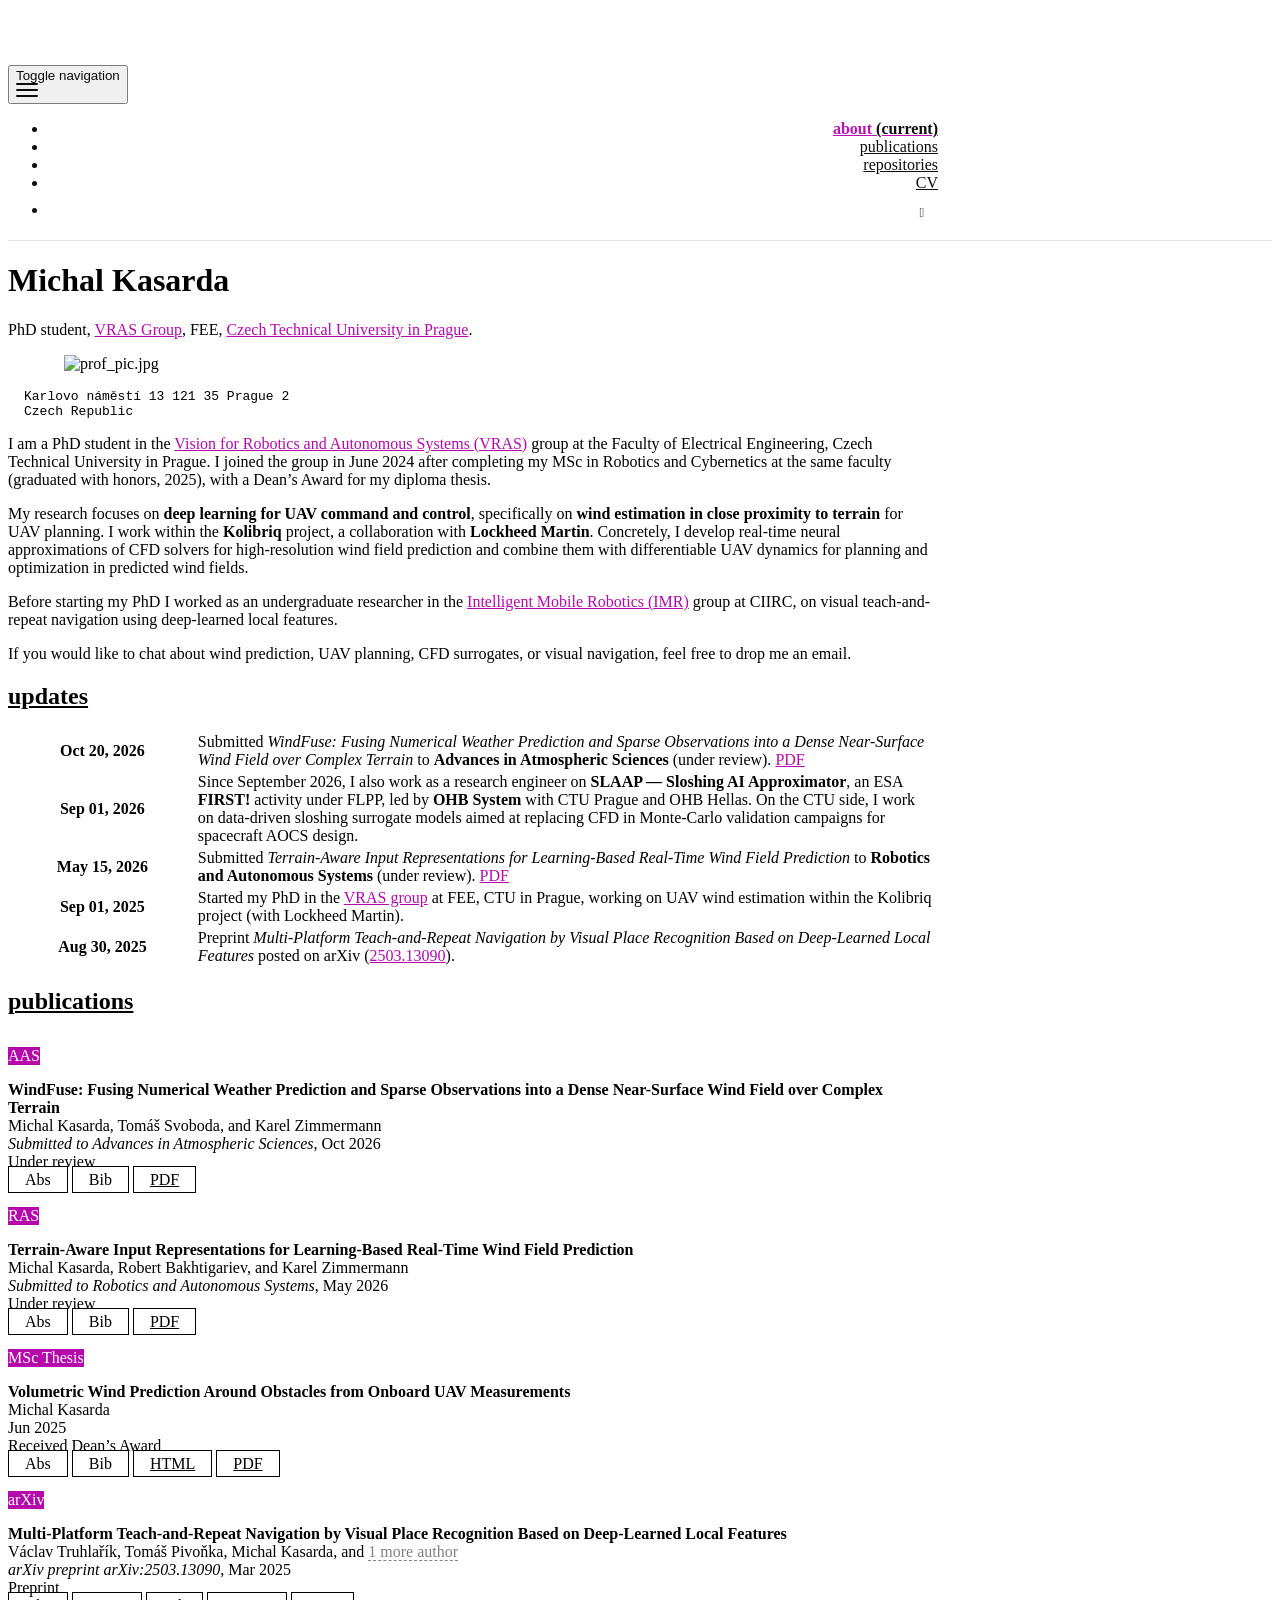
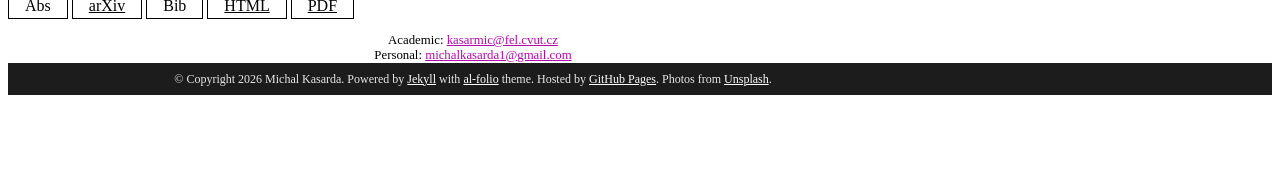
==== commit 6deddec7: "Deploying to gh-pages from @ michalkasarda/michalkasarda.github.io@7e6f2d75134554b49df39ab230944e746" ====
--- a/index.html
+++ b/index.html
@@ -4,7 +4,7 @@
   }
 </style> <link rel="stylesheet" href="/assets/css/tailwind.css?v=50c64c15cbb9fd1ce6056fdb8bcb4b62"> <link defer rel="stylesheet" href="https://cdn.jsdelivr.net/npm/@fortawesome/fontawesome-free@7.2.0/css/all.min.css" integrity="sha256-MVopmdyC2tYTiJ8wlktf0uh0v4NgT+vNdyVFepi7Q0c=" crossorigin="anonymous"> <link defer rel="stylesheet" href="https://cdn.jsdelivr.net/npm/academicons@1.9.5/css/academicons.min.css" integrity="sha256-SzrCOBJbGVFMahewkgjwnApaV2+av1DwMAA+/QGLyZw=" crossorigin="anonymous"> <link defer rel="stylesheet" href="https://cdn.jsdelivr.net/npm/scholar-icons@1.0.3/css/scholar-icons.css" integrity="sha256-VY3hHVj/hNX3fYG6wtbA6TcKJQl7+FthzGSyIB64klY=" crossorigin="anonymous"> <link defer rel="stylesheet" type="text/css" href="https://fonts.googleapis.com/css?family=Roboto:300,400,500,700|Roboto+Slab:100,300,400,500,700|Material+Icons&amp;display=swap"> <link defer rel="stylesheet" href="/assets/css/jekyll-pygments-themes-github.css?v=591dab5a4e56573bf4ef7fd332894c99" media="" id="highlight_theme_light"> <link rel="shortcut icon" href="data:image/svg+xml,&lt;svg%20xmlns=%22http://www.w3.org/2000/svg%22%20viewBox=%220%200%20100%20100%22&gt;&lt;text%20y=%22.9em%22%20font-size=%2290%22&gt;%E2%9A%9B%EF%B8%8F&lt;/text&gt;&lt;/svg&gt;"> <link rel="stylesheet" href="/assets/css/main.css?v=f0b101217084a90093badfe99ff9a7d1"> <link rel="canonical" href="https://michalkasarda.github.io/"> <script src="/assets/js/theme.js?v=7af685e2ba20b37fef545c97b8064050"></script> <link defer rel="stylesheet" href="/assets/css/jekyll-pygments-themes-native.css?v=5847e5ed4a4568527aa6cfab446049ca" media="none" id="highlight_theme_dark"> <script>
     initTheme();
-  </script> </head> <body class="fixed-top-nav "> <header> <nav id="navbar" class="navbar navbar-light navbar-expand-sm fixed-top" role="navigation"> <div class="container"> <button class="navbar-toggler collapsed navbar-toggler-main" type="button" data-nav-toggle="navbarNav" aria-controls="navbarNav" aria-expanded="false" aria-label="Toggle navigation"> <span class="sr-only">Toggle navigation</span> <span class="icon-bar top-bar"></span> <span class="icon-bar middle-bar"></span> <span class="icon-bar bottom-bar"></span> </button> <div class="collapse navbar-collapse navbar-collapse-main" id="navbarNav"> <ul class="navbar-nav navbar-menu-list flex-nowrap"> <li class="nav-item active"> <a class="nav-link" href="/">about <span class="sr-only">(current)</span> </a> </li> <li class="nav-item "> <a class="nav-link" href="/publications/">publications </a> </li> <li class="nav-item "> <a class="nav-link" href="/repositories/">repositories </a> </li> <li class="nav-item "> <a class="nav-link" href="/cv/">CV </a> </li> <li class="toggle-container"> <button id="light-toggle" type="button" title="Change theme" aria-label="Change color theme"> <i class="fa-half-sun-moon" id="light-toggle-system"></i> <i class="fa-solid fa-moon" id="light-toggle-dark"></i> <i class="fa-solid fa-sun" id="light-toggle-light"></i> </button> </li> </ul> </div> </div> </nav> <progress id="progress" value="0"> <div class="progress-container"> <span class="progress-bar"></span> </div> </progress> </header> <div class="container mt-5" role="main"> <div class="post"> <header class="post-header"> <h1 class="post-title"> <span class="font-weight-bold">Michal</span> Kasarda </h1> <p class="desc">PhD student, <a href="https://cyber.felk.cvut.cz/research/groups-teams/vras/" rel="external nofollow noopener" target="_blank">VRAS Group</a>, FEE, <a href="https://www.cvut.cz/en" rel="external nofollow noopener" target="_blank">Czech Technical University in Prague</a>.</p> </header> <article> <div class="profile float-right"> <figure> <picture> <source class="responsive-img-srcset" srcset="/assets/img/prof_pic-480.webp 480w,/assets/img/prof_pic-800.webp 800w,/assets/img/prof_pic-1400.webp 1400w," type="image/webp" sizes="(min-width: 930px) 270.0px, (min-width: 576px) 30vw, 95vw"> <img src="/assets/img/prof_pic.jpg?v=5d81c7f927c62423c0f17c6b9c31dbb3" class="img-fluid z-depth-1 rounded" width="100%" height="auto" alt="prof_pic.jpg" loading="eager" onerror="this.onerror=null; document.querySelectorAll('.responsive-img-srcset').forEach(function (n) { n.remove(); });"> </source></picture> </figure> <div class="more-info"> <p>Karlovo náměstí 13</p> <p>121 35 Prague 2</p> <p>Czech Republic</p> </div> </div> <div class="clearfix"> <p>I am a PhD student in the <a href="https://cyber.felk.cvut.cz/research/groups-teams/vras/" rel="external nofollow noopener" target="_blank">Vision for Robotics and Autonomous Systems (VRAS)</a> group at the Faculty of Electrical Engineering, Czech Technical University in Prague. I joined the group in June 2024 after completing my MSc in Robotics and Cybernetics at the same faculty (graduated with honors, 2025), with a Dean’s Award for my diploma thesis.</p> <p>My research focuses on <strong>deep learning for UAV command and control</strong>, specifically on <strong>wind estimation in close proximity to terrain</strong> for UAV planning. I work within the <strong>Kolibriq</strong> project, a collaboration with <strong>Lockheed Martin</strong>. Concretely, I develop real-time neural approximations of CFD solvers for high-resolution wind field prediction and combine them with differentiable UAV dynamics for planning and optimization in predicted wind fields.</p> <p>Before starting my PhD I worked as an undergraduate researcher in the <a href="https://imr.ciirc.cvut.cz/" rel="external nofollow noopener" target="_blank">Intelligent Mobile Robotics (IMR)</a> group at CIIRC, on visual teach-and-repeat navigation using deep-learned local features.</p> <p>If you would like to chat about wind prediction, UAV planning, CFD surrogates, or visual navigation, feel free to drop me an email.</p> </div> <h2> <a href="/news/" style="color: inherit">updates</a> </h2> <div class="news"> <div class="table-responsive" style="max-height: 60vw"> <table class="table table-sm table-borderless"> <tr> <th scope="row" style="width: 20%">Sep 01, 2026</th> <td> Since September 2026, I also work as a research engineer on <strong>SLAAP — Sloshing AI Approximator</strong>, an ESA <strong>FIRST!</strong> activity under FLPP, led by <strong>OHB System</strong> with CTU Prague and OHB Hellas. On the CTU side, I work on data-driven sloshing surrogate models aimed at replacing CFD in Monte-Carlo validation campaigns for spacecraft AOCS design. </td> </tr> <tr> <th scope="row" style="width: 20%">May 15, 2026</th> <td> Submitted <em>Terrain-Aware Input Representations for Learning-Based Real-Time Wind Field Prediction</em> to <strong>Robotics and Autonomous Systems</strong> (under review). <a href="/assets/pdf/kasarda2026_terrain_aware_wind_features.pdf">PDF</a> </td> </tr> <tr> <th scope="row" style="width: 20%">Sep 01, 2025</th> <td> Started my PhD in the <a href="https://cyber.felk.cvut.cz/research/groups-teams/vras/" rel="external nofollow noopener" target="_blank">VRAS group</a> at FEE, CTU in Prague, working on UAV wind estimation within the Kolibriq project (with Lockheed Martin). </td> </tr> <tr> <th scope="row" style="width: 20%">Aug 30, 2025</th> <td> Preprint <em>Multi-Platform Teach-and-Repeat Navigation by Visual Place Recognition Based on Deep-Learned Local Features</em> posted on arXiv (<a href="https://arxiv.org/abs/2503.13090" rel="external nofollow noopener" target="_blank">2503.13090</a>). </td> </tr> <tr> <th scope="row" style="width: 20%">Jun 15, 2025</th> <td> Defended my MSc thesis <em>Volumetric Wind Prediction Around Obstacles from Onboard UAV Measurements</em>; received the <strong>Dean’s Award</strong>. </td> </tr> </table> </div> </div> <h2> <a href="/publications/" style="color: inherit">publications</a> </h2> <div class="publications"> <ol class="bibliography"> <li> <div class="row"> <div class="col col-sm-2 abbr"> <abbr class="badge rounded w-100">AAS</abbr> </div> <div id="kasarda2026windfuse" class="col-sm-8"> <div class="title">WindFuse: Fusing Numerical Weather Prediction and Sparse Observations into a Dense Near-Surface Wind Field over Complex Terrain</div> <div class="author"> Michal Kasarda, Tomáš Svoboda, and Karel Zimmermann </div> <div class="periodical"> <em>Submitted to Advances in Atmospheric Sciences</em>, Oct 2026 </div> <div class="periodical"> Under review </div> <div class="links"> <a class="abstract btn btn-sm z-depth-0" role="button">Abs</a> <a class="bibtex btn btn-sm z-depth-0" role="button">Bib</a> <a href="/assets/pdf/kasarda2026_windfuse.pdf" class="btn btn-sm z-depth-0" role="button">PDF</a> </div> <div class="abstract hidden"> <p>Near-surface winds over complex terrain remain challenging to predict accurately because kilometre-scale numerical weather prediction (NWP) models smooth out terrain-induced flow features, including ridge acceleration, wake formation, and channelling. Downscaling methods recover finer-scale terrain effects but inherit background forecast errors, while observation-based interpolation is limited by sparse measurements. This paper introduces WindFuse, a framework that combines numerical forecasts with local observations to reconstruct wind fields over areas spanning a few kilometres. A neural-network surrogate of computational fluid dynamics (CFD) maps terrain and forecast inflow to a dense, time-averaged, three-dimensional wind field within seconds on an embedded GPU. Exploiting the surrogate’s differentiability, WindFuse optimizes two inflow parameters, a wind-speed scaling factor and a wind-direction rotation, using gradient descent to minimize a three-dimensional variational (3D-Var)-type cost function balancing observational misfit against departures from the background forecast, weighted by ensemble spread. WindFuse is evaluated using synthetic CFD benchmarks, 79 days of observations from the 2017 Perdigão field campaign, and two airborne datasets.</p> </div> <div class="bibtex hidden"> <figure class="highlight"><pre><code class="language-bibtex" data-lang="bibtex"><span class="nc">@article</span><span class="p">{</span><span class="nl">kasarda2026windfuse</span><span class="p">,</span>
+  </script> </head> <body class="fixed-top-nav "> <header> <nav id="navbar" class="navbar navbar-light navbar-expand-sm fixed-top" role="navigation"> <div class="container"> <button class="navbar-toggler collapsed navbar-toggler-main" type="button" data-nav-toggle="navbarNav" aria-controls="navbarNav" aria-expanded="false" aria-label="Toggle navigation"> <span class="sr-only">Toggle navigation</span> <span class="icon-bar top-bar"></span> <span class="icon-bar middle-bar"></span> <span class="icon-bar bottom-bar"></span> </button> <div class="collapse navbar-collapse navbar-collapse-main" id="navbarNav"> <ul class="navbar-nav navbar-menu-list flex-nowrap"> <li class="nav-item active"> <a class="nav-link" href="/">about <span class="sr-only">(current)</span> </a> </li> <li class="nav-item "> <a class="nav-link" href="/publications/">publications </a> </li> <li class="nav-item "> <a class="nav-link" href="/repositories/">repositories </a> </li> <li class="nav-item "> <a class="nav-link" href="/cv/">CV </a> </li> <li class="toggle-container"> <button id="light-toggle" type="button" title="Change theme" aria-label="Change color theme"> <i class="fa-half-sun-moon" id="light-toggle-system"></i> <i class="fa-solid fa-moon" id="light-toggle-dark"></i> <i class="fa-solid fa-sun" id="light-toggle-light"></i> </button> </li> </ul> </div> </div> </nav> <progress id="progress" value="0"> <div class="progress-container"> <span class="progress-bar"></span> </div> </progress> </header> <div class="container mt-5" role="main"> <div class="post"> <header class="post-header"> <h1 class="post-title"> <span class="font-weight-bold">Michal</span> Kasarda </h1> <p class="desc">PhD student, <a href="https://cyber.felk.cvut.cz/research/groups-teams/vras/" rel="external nofollow noopener" target="_blank">VRAS Group</a>, FEE, <a href="https://www.cvut.cz/en" rel="external nofollow noopener" target="_blank">Czech Technical University in Prague</a>.</p> </header> <article> <div class="profile float-right"> <figure> <picture> <source class="responsive-img-srcset" srcset="/assets/img/prof_pic-480.webp 480w,/assets/img/prof_pic-800.webp 800w,/assets/img/prof_pic-1400.webp 1400w," type="image/webp" sizes="(min-width: 930px) 270.0px, (min-width: 576px) 30vw, 95vw"> <img src="/assets/img/prof_pic.jpg?v=5d81c7f927c62423c0f17c6b9c31dbb3" class="img-fluid z-depth-1 rounded" width="100%" height="auto" alt="prof_pic.jpg" loading="eager" onerror="this.onerror=null; document.querySelectorAll('.responsive-img-srcset').forEach(function (n) { n.remove(); });"> </source></picture> </figure> <div class="more-info"> <p>Karlovo náměstí 13</p> <p>121 35 Prague 2</p> <p>Czech Republic</p> </div> </div> <div class="clearfix"> <p>I am a PhD student in the <a href="https://cyber.felk.cvut.cz/research/groups-teams/vras/" rel="external nofollow noopener" target="_blank">Vision for Robotics and Autonomous Systems (VRAS)</a> group at the Faculty of Electrical Engineering, Czech Technical University in Prague. I joined the group in June 2024 after completing my MSc in Robotics and Cybernetics at the same faculty (graduated with honors, 2025), with a Dean’s Award for my diploma thesis.</p> <p>My research focuses on <strong>deep learning for UAV command and control</strong>, specifically on <strong>wind estimation in close proximity to terrain</strong> for UAV planning. I work within the <strong>Kolibriq</strong> project, a collaboration with <strong>Lockheed Martin</strong>. Concretely, I develop real-time neural approximations of CFD solvers for high-resolution wind field prediction and combine them with differentiable UAV dynamics for planning and optimization in predicted wind fields.</p> <p>Before starting my PhD I worked as an undergraduate researcher in the <a href="https://imr.ciirc.cvut.cz/" rel="external nofollow noopener" target="_blank">Intelligent Mobile Robotics (IMR)</a> group at CIIRC, on visual teach-and-repeat navigation using deep-learned local features.</p> <p>If you would like to chat about wind prediction, UAV planning, CFD surrogates, or visual navigation, feel free to drop me an email.</p> </div> <h2> <a href="/news/" style="color: inherit">updates</a> </h2> <div class="news"> <div class="table-responsive" style="max-height: 60vw"> <table class="table table-sm table-borderless"> <tr> <th scope="row" style="width: 20%">Oct 20, 2026</th> <td> Submitted <em>WindFuse: Fusing Numerical Weather Prediction and Sparse Observations into a Dense Near-Surface Wind Field over Complex Terrain</em> to <strong>Advances in Atmospheric Sciences</strong> (under review). <a href="/assets/pdf/kasarda2026_windfuse.pdf">PDF</a> </td> </tr> <tr> <th scope="row" style="width: 20%">Sep 01, 2026</th> <td> Since September 2026, I also work as a research engineer on <strong>SLAAP — Sloshing AI Approximator</strong>, an ESA <strong>FIRST!</strong> activity under FLPP, led by <strong>OHB System</strong> with CTU Prague and OHB Hellas. On the CTU side, I work on data-driven sloshing surrogate models aimed at replacing CFD in Monte-Carlo validation campaigns for spacecraft AOCS design. </td> </tr> <tr> <th scope="row" style="width: 20%">May 15, 2026</th> <td> Submitted <em>Terrain-Aware Input Representations for Learning-Based Real-Time Wind Field Prediction</em> to <strong>Robotics and Autonomous Systems</strong> (under review). <a href="/assets/pdf/kasarda2026_terrain_aware_wind_features.pdf">PDF</a> </td> </tr> <tr> <th scope="row" style="width: 20%">Sep 01, 2025</th> <td> Started my PhD in the <a href="https://cyber.felk.cvut.cz/research/groups-teams/vras/" rel="external nofollow noopener" target="_blank">VRAS group</a> at FEE, CTU in Prague, working on UAV wind estimation within the Kolibriq project (with Lockheed Martin). </td> </tr> <tr> <th scope="row" style="width: 20%">Aug 30, 2025</th> <td> Preprint <em>Multi-Platform Teach-and-Repeat Navigation by Visual Place Recognition Based on Deep-Learned Local Features</em> posted on arXiv (<a href="https://arxiv.org/abs/2503.13090" rel="external nofollow noopener" target="_blank">2503.13090</a>). </td> </tr> </table> </div> </div> <h2> <a href="/publications/" style="color: inherit">publications</a> </h2> <div class="publications"> <ol class="bibliography"> <li> <div class="row"> <div class="col col-sm-2 abbr"> <abbr class="badge rounded w-100">AAS</abbr> </div> <div id="kasarda2026windfuse" class="col-sm-8"> <div class="title">WindFuse: Fusing Numerical Weather Prediction and Sparse Observations into a Dense Near-Surface Wind Field over Complex Terrain</div> <div class="author"> Michal Kasarda, Tomáš Svoboda, and Karel Zimmermann </div> <div class="periodical"> <em>Submitted to Advances in Atmospheric Sciences</em>, Oct 2026 </div> <div class="periodical"> Under review </div> <div class="links"> <a class="abstract btn btn-sm z-depth-0" role="button">Abs</a> <a class="bibtex btn btn-sm z-depth-0" role="button">Bib</a> <a href="/assets/pdf/kasarda2026_windfuse.pdf" class="btn btn-sm z-depth-0" role="button">PDF</a> </div> <div class="abstract hidden"> <p>Near-surface winds over complex terrain remain challenging to predict accurately because kilometre-scale numerical weather prediction (NWP) models smooth out terrain-induced flow features, including ridge acceleration, wake formation, and channelling. Downscaling methods recover finer-scale terrain effects but inherit background forecast errors, while observation-based interpolation is limited by sparse measurements. This paper introduces WindFuse, a framework that combines numerical forecasts with local observations to reconstruct wind fields over areas spanning a few kilometres. A neural-network surrogate of computational fluid dynamics (CFD) maps terrain and forecast inflow to a dense, time-averaged, three-dimensional wind field within seconds on an embedded GPU. Exploiting the surrogate’s differentiability, WindFuse optimizes two inflow parameters, a wind-speed scaling factor and a wind-direction rotation, using gradient descent to minimize a three-dimensional variational (3D-Var)-type cost function balancing observational misfit against departures from the background forecast, weighted by ensemble spread. WindFuse is evaluated using synthetic CFD benchmarks, 79 days of observations from the 2017 Perdigão field campaign, and two airborne datasets.</p> </div> <div class="bibtex hidden"> <figure class="highlight"><pre><code class="language-bibtex" data-lang="bibtex"><span class="nc">@article</span><span class="p">{</span><span class="nl">kasarda2026windfuse</span><span class="p">,</span>
   <span class="na">title</span> <span class="p">=</span> <span class="s">{WindFuse: Fusing Numerical Weather Prediction and Sparse Observations into a Dense Near-Surface Wind Field over Complex Terrain}</span><span class="p">,</span>
   <span class="na">author</span> <span class="p">=</span> <span class="s">{Kasarda, Michal and Svoboda, Tom{\'a}{\v{s}} and Zimmermann, Karel}</span><span class="p">,</span>
   <span class="na">year</span> <span class="p">=</span> <span class="s">{2026}</span><span class="p">,</span>
